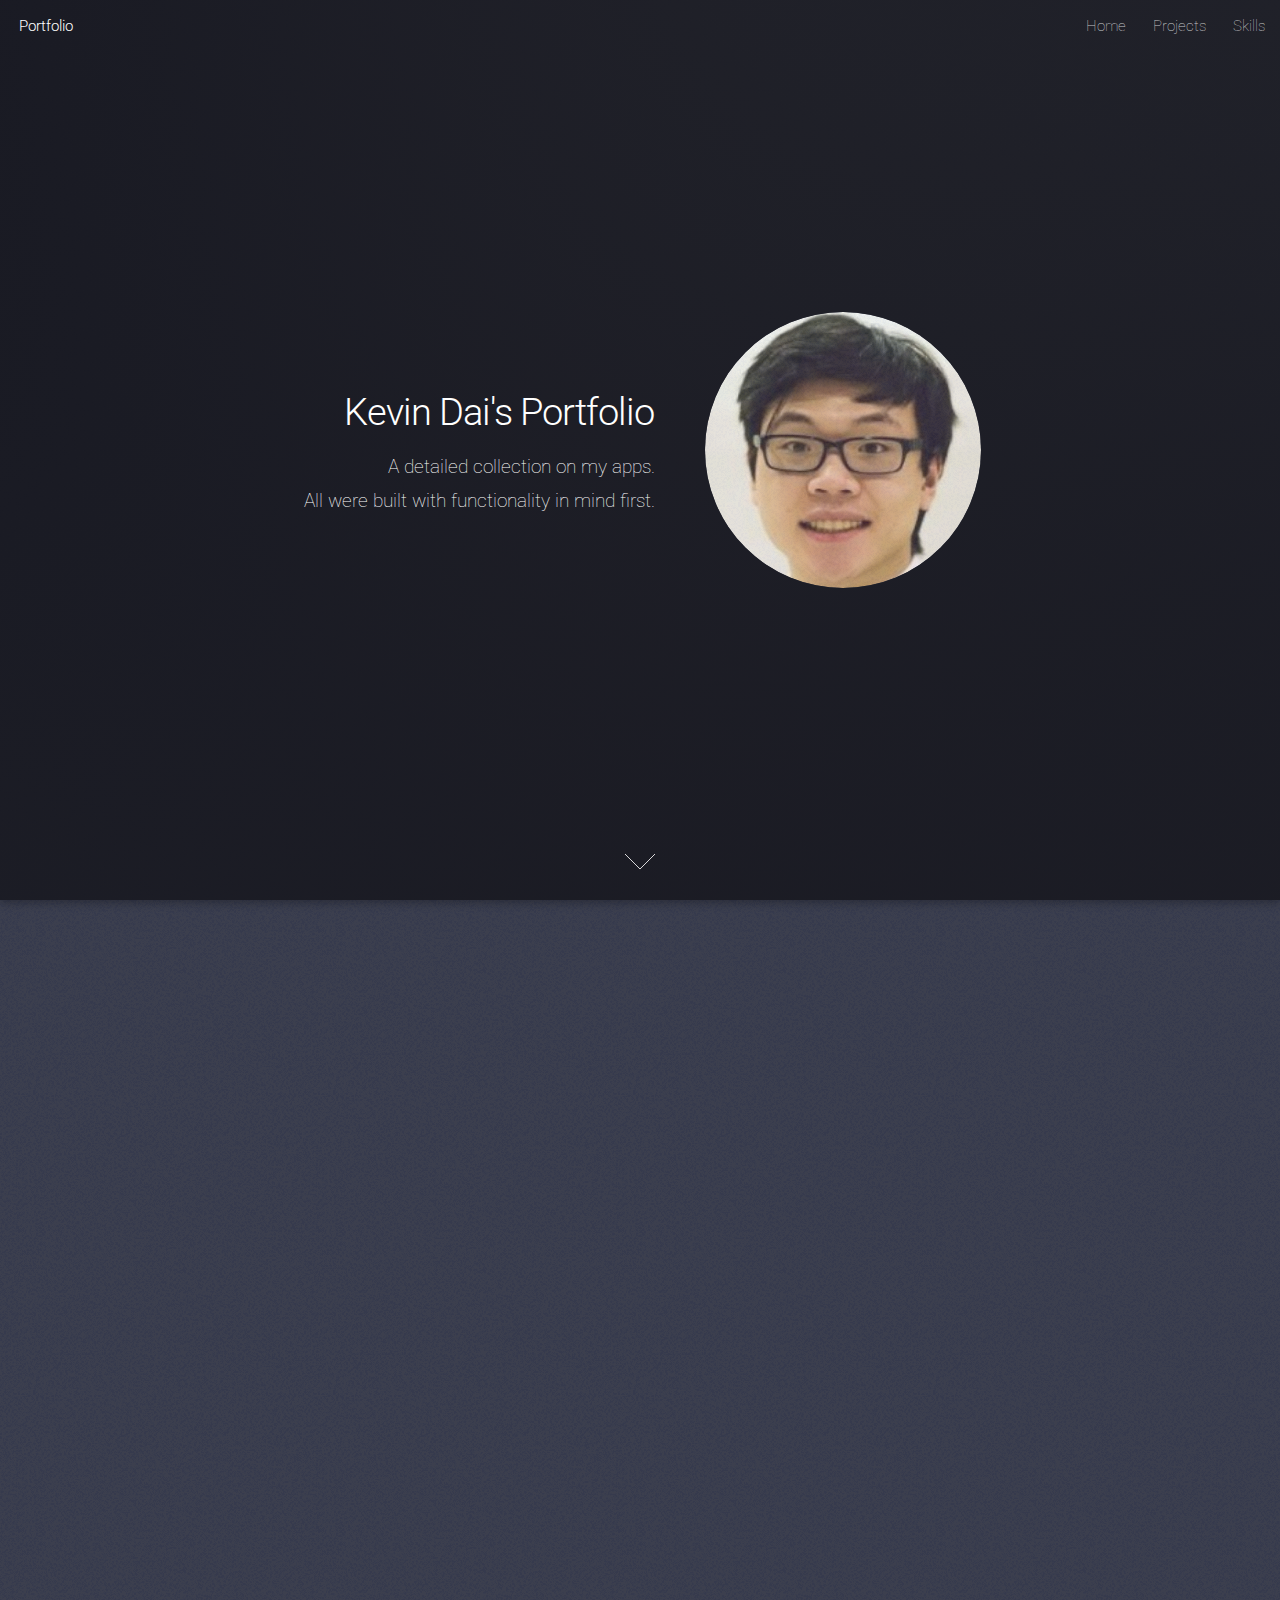
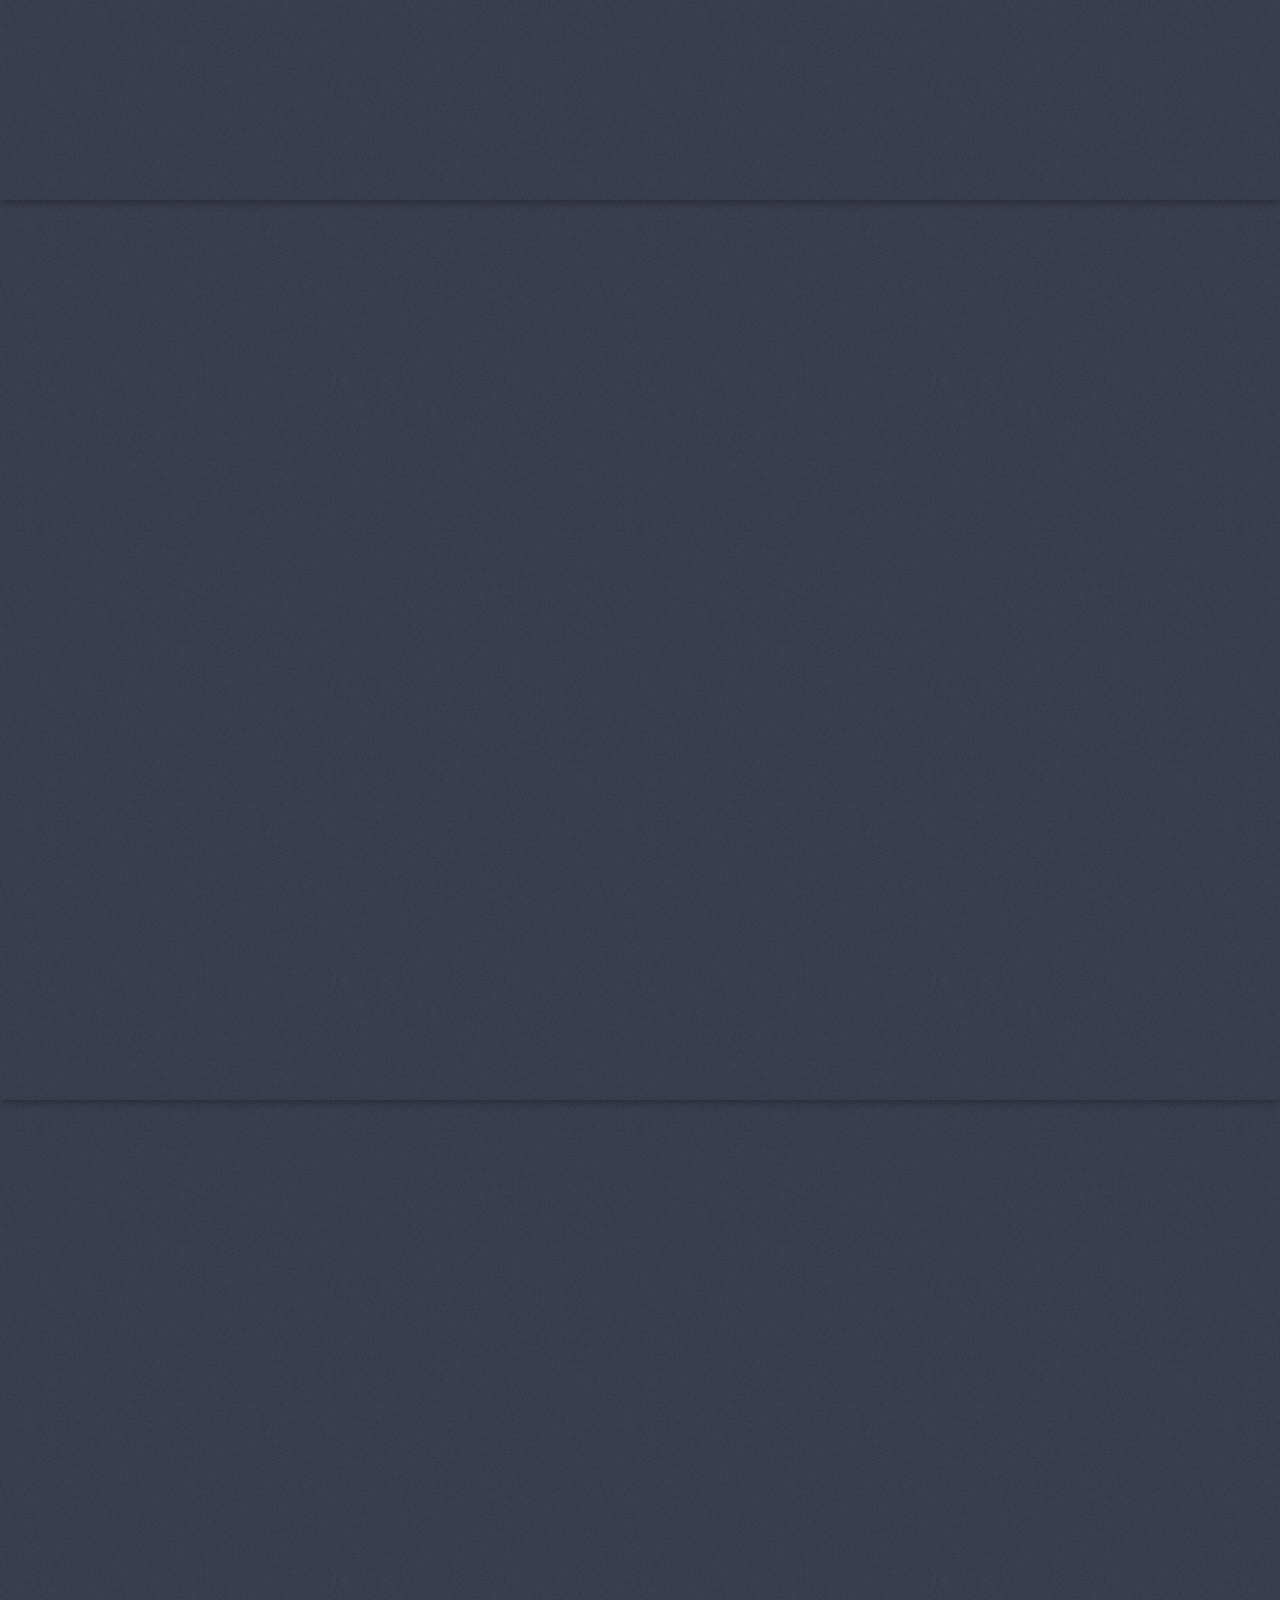
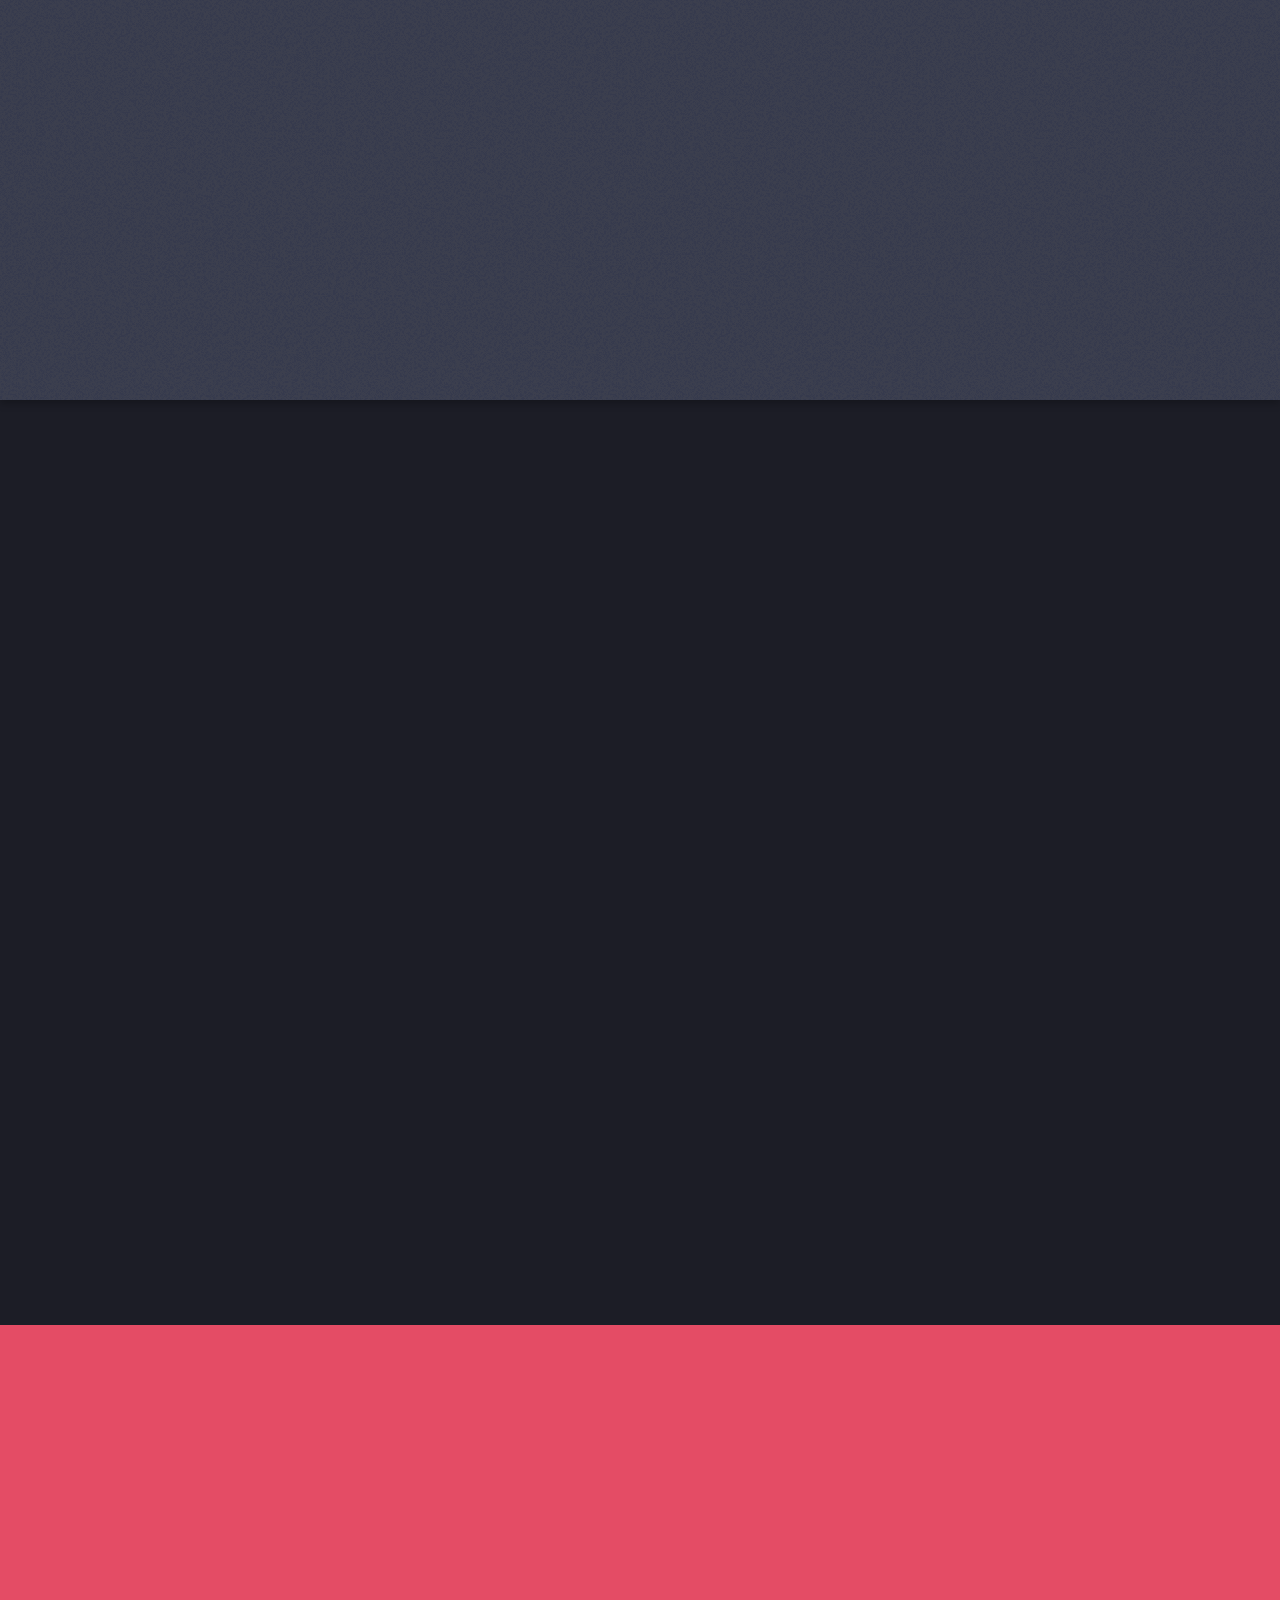
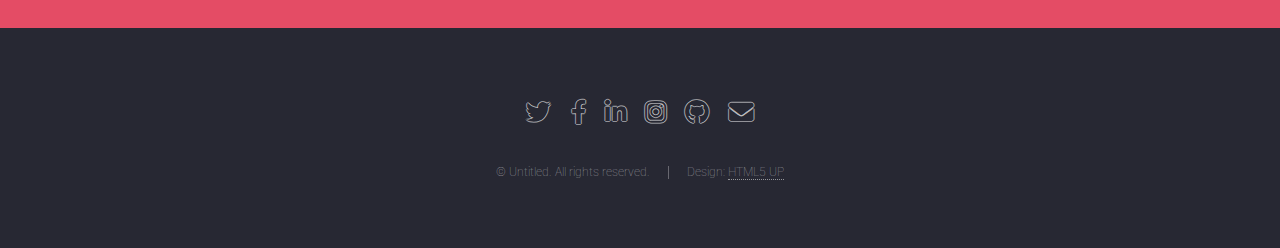
==== index.html @ ab4cc2c6 "everything" ====
<!DOCTYPE HTML>
<!--
	Landed by HTML5 UP
	html5up.net | @ajlkn
	Free for personal and commercial use under the CCA 3.0 license (html5up.net/license)
-->
<html>
	<head>
		<title>Landed by HTML5 UP</title>
		<meta charset="utf-8" />
		<meta name="viewport" content="width=device-width, initial-scale=1, user-scalable=no" />
		<link rel="stylesheet" href="assets/css/main.css" />
		<noscript><link rel="stylesheet" href="assets/css/noscript.css" /></noscript>
	</head>
	<body class="is-preload landing">
		<div id="page-wrapper">

			<!-- Header -->
				<header id="header">
					<h1 id="logo"><a href="index.html">Portfolio</a></h1>
					<nav id="nav">
						<ul>
							<li><a href="index.html">Home</a></li>
							<li>
								<a href="#">Projects</a>
								<ul>
									<li><a href="pokemon.html">PokeEarth</a></li>
									<li><a href="mood.html">Moody</a></li>
									<li><a href="twitch.html">OurTwitch</a></li>
									<!-- <li>
										<a href="#">Submenu</a>
										<ul>
											<li><a href="#">Option 1</a></li>
											<li><a href="#">Option 2</a></li>
											<li><a href="#">Option 3</a></li>
											<li><a href="#">Option 4</a></li>
										</ul>
									</li> -->
								</ul>
							</li>
							<li><a href="elements.html">Skills</a></li>
							<!-- <li><a href="#" class="button primary">Sign Up</a></li> -->
						</ul>
					</nav>
				</header>

			<!-- Banner -->
				<section id="banner">
					<div class="content">
						<header>
							<h2>Kevin Dai's Portfolio</h2>
							<p>A detailed collection on my apps.<br />
							All were built with functionality in mind first.</p>
						</header>
						<span class="image"><img src="images/0.jpeg" alt="" /></span>
					</div>
					<a href="#one" class="goto-next scrolly">Next</a>
				</section>

			<!-- One -->
				<section id="one" class="spotlight style1 bottom">
					<span class="image fit main"><img src="https://media.giphy.com/media/RMwqtPVycqOJCXGdAm/giphy.gif" alt="" /></span>
					<div class="content">
						<div class="container">
							<div class="row">
								<div class="col-4 col-12-medium">
									<header>
										<h2>PokeEarth</h2>
										<p>Find Your Favorite Pokemon and Where to Catch Them All</p>
									</header>
								</div>
								<div class="col-4 col-12-medium">
									<p>A React App that displays various regions from Pokemon games and maps out where to catch various Pokemon. Pokemon are searchable by name, location, and region. Incorporates the PokeAPI to pull and parse data on Pokemon and where to find them. Imports Chart.JS to visualize patterns in Pokemon locations in an easy and interactive way</p>
								</div>
								<div class="col-4 col-12-medium">
									<p>Ever since I was a kid, I've always loved exploring the Pokemon regions and was always fascinated with the idea of catching them all. Unfortunately, guides to find the locations and methods to catch every single one was scarce at the time. This app was built to create an easy-to-access database to find what exactly you need to become the best Pokemon trainer of all.</p>
								</div>
							</div>
						</div>
						<ul class="actions">
							<li><a href="pokemon.html" class="button" style="margin:auto;">Learn More</a></li>
						</ul>
					</div>
					<a href="#two" class="goto-next scrolly">Next</a>
				</section>

			<!-- Two -->
				<section id="two" class="spotlight style2 right">
					<span class="image fit main"><img src="https://media.giphy.com/media/kafigtnWU8nw3jkZeF/giphy.gif" alt="" /></span>
					<div class="content">
						<header>
							<h2>Moody</h2>
							<p>Track Your Mood Over Time and Post Your Feelings On a Message Board</p>
						</header>
						<p>A React app where users create and manage their feelings through post-it-notes. Utilizes 'ActiveRecord' methods for managing domain model associations. Routes and view templates follow MVC design pattern. Enables all CRUD-based actions for trips.</p>
						<ul class="actions">
							<li><a href="mood.html" class="button">Learn More</a></li>
						</ul>
					</div>
					<a href="#three" class="goto-next scrolly">Next</a>
				</section>

			<!-- Three -->
				<section id="three" class="spotlight style3 left">
					<span class="image fit main bottom"><img src="https://media.giphy.com/media/QaAme8P8uj065YAtYD/giphy.gif" alt="" /></span>
					<div class="content">
						<header>
							<h2>OurTwitch</h2>
							<p>Watch and Follow Your Favorite Streamers</p>
						</header>
						<p>A Ruby and Rails app that displays and orders live streams based on viewership and allows users to follow their favorite personalities. Users can watch and interact with streams via a built in Twitch Stream Plugin. Incorporates the Twitch API to pull and parse data on streams. Uses Ruby-based 'BCrypt' gem to store and encrypt users' passwords.</p>
						<ul class="actions">
							<li><a href="twitch.html" class="button">Learn More</a></li>
						</ul>
					</div>
					<a href="#four" class="goto-next scrolly">Next</a>
				</section>

			<!-- Four -->
				<section id="four" class="wrapper style1 special fade-up">
					<div class="container">
						<header class="major">
							<h2>Technical Skills</h2>
							<p>Languages/Libraries/Technologies I am proficient at.</p>
						</header>
						<div class="box alt">
							<div class="row gtr-uniform">
								<section class="col-4 col-6-medium col-12-xsmall">
									<span class="icon solid alt major fa-gem"></span>
									<h3>Ruby On Rails</h3>
									<p>I use this to build and seed the backend database of my applications.</p>
								</section>
								<section class="col-4 col-6-medium col-12-xsmall">
									<span class="icon solid alt major fa-react"></span>
									<h3>React</h3>
									<p>Most of my frontends are built using this. I am comfortable in building multiple components as well as passing state.</p>
								</section>
								<section class="col-4 col-6-medium col-12-xsmall">
									<span class="icon solid alt major fa-js"></span>
									<h3>JavaScript</h3>
									<p>I understand how to incorporate the single-threaded nature of this language as well as using asynchronous callbacks.</p>
								</section>
								<section class="col-4 col-6-medium col-12-xsmall">
									<span class="icon solid alt major fa-code"></span>
									<h3>HTML & CSS</h3>
									<p>I spend an exorbitant amount of time making sure the UI/UX of my application is friendly enough so that anyone can understand what is going on.</p>
								</section>
								<section class="col-4 col-6-medium col-12-xsmall">
									<span class="icon solid alt major fa-file"></span>
									<h3>RESTful APIs</h3>
									<p>I fully understand how to make calls to multiple endpoints on API's as well as querying the exact data that I need.</p>
								</section>
								<section class="col-4 col-6-medium col-12-xsmall">
									<span class="icon solid alt major fa-github"></span>
									<h3>Github</h3>
									<p>I understand how to correctly incorporate Github into my projects and how to work around multiple coworkers collaborating on the same project.</p>
								</section>
							</div>
						</div>
						<footer class="major">
							<!-- <ul class="actions special">
								<li><a href="#" class="button">Magna sed feugiat</a></li>
							</ul> -->
						</footer>
					</div>
				</section>

			<!-- Five -->
				<section id="five" class="wrapper style2 special fade">
					<div class="container">
						<header>
							<h2>Have any ideas?</h2>
							<p>Send me anything! I'm always looking for new projects :)</p>
						</header>
						<form method="post" action="mailto: kevin.dai.2451@gmail.com" class="cta">
							<div class="row gtr-uniform gtr-50">
								<div class="col-8 col-12-xsmall"><input type="email" name="email" id="email" placeholder="Your Message" /></div>
								<div class="col-4 col-12-xsmall"><input type="submit" value="Send" class="fit primary" /></div>
							</div>
						</form>
					</div>
				</section>

			<!-- Footer -->
				<footer id="footer">
					<ul class="icons">
						<li><a href="https://twitter.com/KevinDai4" class="icon brands alt fa-twitter"><span class="label">Twitter</span></a></li>
						<li><a href="#" class="icon brands alt fa-facebook-f"><span class="label">Facebook</span></a></li>
						<li><a href="https://www.linkedin.com/in/kevin-dai23/" class="icon brands alt fa-linkedin-in"><span class="label">LinkedIn</span></a></li>
						<li><a href="#" class="icon brands alt fa-instagram"><span class="label">Instagram</span></a></li>
						<li><a href="https://github.com/locky5" class="icon brands alt fa-github"><span class="label">GitHub</span></a></li>
						<li><a href="mailto: kevin.dai.2451@gmail.com" class="icon solid alt fa-envelope"><span class="label">Email</span></a></li>
					</ul>
					<ul class="copyright">
						<li>&copy; Untitled. All rights reserved.</li><li>Design: <a href="http://html5up.net">HTML5 UP</a></li>
					</ul>
				</footer>

		</div>

		<!-- Scripts -->
			<script src="assets/js/jquery.min.js"></script>
			<script src="assets/js/jquery.scrolly.min.js"></script>
			<script src="assets/js/jquery.dropotron.min.js"></script>
			<script src="assets/js/jquery.scrollex.min.js"></script>
			<script src="assets/js/browser.min.js"></script>
			<script src="assets/js/breakpoints.min.js"></script>
			<script src="assets/js/util.js"></script>
			<script src="assets/js/main.js"></script>

	</body>
</html>
---- assets/css/main.css ----
@import url("fontawesome-all.min.css");
@import url("https://fonts.googleapis.com/css?family=Roboto:100,300,100italic,300italic");

/*
	Landed by HTML5 UP
	html5up.net | @ajlkn
	Free for personal and commercial use under the CCA 3.0 license (html5up.net/license)
*/

html, body, div, span, applet, object,
iframe, h1, h2, h3, h4, h5, h6, p, blockquote,
pre, a, abbr, acronym, address, big, cite,
code, del, dfn, em, img, ins, kbd, q, s, samp,
small, strike, strong, sub, sup, tt, var, b,
u, i, center, dl, dt, dd, ol, ul, li, fieldset,
form, label, legend, table, caption, tbody,
tfoot, thead, tr, th, td, article, aside,
canvas, details, embed, figure, figcaption,
footer, header, hgroup, menu, nav, output, ruby,
section, summary, time, mark, audio, video {
	margin: 0;
	padding: 0;
	border: 0;
	font-size: 100%;
	font: inherit;
	vertical-align: baseline;}

article, aside, details, figcaption, figure,
footer, header, hgroup, menu, nav, section {
	display: block;}

body {
	line-height: 1;
}

ol, ul {
	list-style: none;
}

blockquote, q {
	quotes: none;
}

	blockquote:before, blockquote:after, q:before, q:after {
		content: '';
		content: none;
	}

table {
	border-collapse: collapse;
	border-spacing: 0;
}

body {
	-webkit-text-size-adjust: none;
}

mark {
	background-color: transparent;
	color: inherit;
}

input::-moz-focus-inner {
	border: 0;
	padding: 0;
}

input, select, textarea {
	-moz-appearance: none;
	-webkit-appearance: none;
	-ms-appearance: none;
	appearance: none;
}

/* Basic */

	html {
		box-sizing: border-box;
	}

	*, *:before, *:after {
		box-sizing: inherit;
	}

	html, body {
		background: #1c1d26;
	}

	body.is-preload *, body.is-preload *:before, body.is-preload *:after {
		-moz-animation: none !important;
		-webkit-animation: none !important;
		-ms-animation: none !important;
		animation: none !important;
		-moz-transition: none !important;
		-webkit-transition: none !important;
		-ms-transition: none !important;
		transition: none !important;
	}

	body, input, select, textarea {
		color: rgba(255, 255, 255, 0.75);
		font-family: "Roboto", Helvetica, sans-serif;
		font-size: 15pt;
		font-weight: 100;
		line-height: 1.75em;
	}

	a {
		-moz-transition: border-color 0.2s ease-in-out, color 0.2s ease-in-out;
		-webkit-transition: border-color 0.2s ease-in-out, color 0.2s ease-in-out;
		-ms-transition: border-color 0.2s ease-in-out, color 0.2s ease-in-out;
		transition: border-color 0.2s ease-in-out, color 0.2s ease-in-out;
		border-bottom: dotted 1px;
		color: #e44c65;
		text-decoration: none;
	}

		a:hover {
			color: #e44c65 !important;
			border-bottom-color: transparent;
		}

	strong, b {
		color: #ffffff;
		font-weight: 300;
	}

	em, i {
		font-style: italic;
	}

	p {
		margin: 0 0 2em 0;
	}

	h1, h2, h3, h4, h5, h6 {
		color: #ffffff;
		font-weight: 300;
		line-height: 1em;
		margin: 0 0 1em 0;
	}

		h1 a, h2 a, h3 a, h4 a, h5 a, h6 a {
			color: inherit;
			border: 0;
		}

	h2 {
		font-size: 2em;
		line-height: 1.5em;
		letter-spacing: -0.025em;
	}

	h3 {
		font-size: 1.35em;
		line-height: 1.5em;
	}

	h4 {
		font-size: 1.1em;
		line-height: 1.5em;
	}

	h5 {
		font-size: 0.9em;
		line-height: 1.5em;
	}

	h6 {
		font-size: 0.7em;
		line-height: 1.5em;
	}

	sub {
		font-size: 0.8em;
		position: relative;
		top: 0.5em;
	}

	sup {
		font-size: 0.8em;
		position: relative;
		top: -0.5em;
	}

	hr {
		border: 0;
		border-bottom: solid 1px rgba(255, 255, 255, 0.3);
		margin: 3em 0;
	}

		hr.major {
			margin: 4em 0;
		}

	blockquote {
		border-left: solid 4px rgba(255, 255, 255, 0.3);
		font-style: italic;
		margin: 0 0 2em 0;
		padding: 0.5em 0 0.5em 2em;
	}

	code {
		background: rgba(255, 255, 255, 0.075);
		border-radius: 4px;
		font-family: "Courier New", monospace;
		font-size: 0.9em;
		margin: 0 0.25em;
		padding: 0.25em 0.65em;
	}

	pre {
		-webkit-overflow-scrolling: touch;
		font-family: "Courier New", monospace;
		font-size: 0.9em;
		margin: 0 0 2em 0;
	}

		pre code {
			display: block;
			line-height: 1.75em;
			padding: 1em 1.5em;
			overflow-x: auto;
		}

	.align-left {
		text-align: left;
	}

	.align-center {
		text-align: center;
	}

	.align-right {
		text-align: right;
	}

/* Loader */

	@-moz-keyframes spinner-show {
		0% {
			opacity: 0;
		}

		100% {
			opacity: 1;
		}
	}

	@-webkit-keyframes spinner-show {
		0% {
			opacity: 0;
		}

		100% {
			opacity: 1;
		}
	}

	@-ms-keyframes spinner-show {
		0% {
			opacity: 0;
		}

		100% {
			opacity: 1;
		}
	}

	@keyframes spinner-show {
		0% {
			opacity: 0;
		}

		100% {
			opacity: 1;
		}
	}

	@-moz-keyframes spinner-hide {
		0% {
			color: rgba(255, 255, 255, 0.15);
			z-index: 100001;
			-moz-transform: scale(1) rotate(0deg);
			-webkit-transform: scale(1) rotate(0deg);
			-ms-transform: scale(1) rotate(0deg);
			transform: scale(1) rotate(0deg);
		}

		99% {
			color: #1c1d26;
			z-index: 100001;
			-moz-transform: scale(0.5) rotate(360deg);
			-webkit-transform: scale(0.5) rotate(360deg);
			-ms-transform: scale(0.5) rotate(360deg);
			transform: scale(0.5) rotate(360deg);
		}

		100% {
			color: #1c1d26;
			z-index: -1;
			-moz-transform: scale(0.5) rotate(360deg);
			-webkit-transform: scale(0.5) rotate(360deg);
			-ms-transform: scale(0.5) rotate(360deg);
			transform: scale(0.5) rotate(360deg);
		}
	}

	@-webkit-keyframes spinner-hide {
		0% {
			color: rgba(255, 255, 255, 0.15);
			z-index: 100001;
			-moz-transform: scale(1) rotate(0deg);
			-webkit-transform: scale(1) rotate(0deg);
			-ms-transform: scale(1) rotate(0deg);
			transform: scale(1) rotate(0deg);
		}

		99% {
			color: #1c1d26;
			z-index: 100001;
			-moz-transform: scale(0.5) rotate(360deg);
			-webkit-transform: scale(0.5) rotate(360deg);
			-ms-transform: scale(0.5) rotate(360deg);
			transform: scale(0.5) rotate(360deg);
		}

		100% {
			color: #1c1d26;
			z-index: -1;
			-moz-transform: scale(0.5) rotate(360deg);
			-webkit-transform: scale(0.5) rotate(360deg);
			-ms-transform: scale(0.5) rotate(360deg);
			transform: scale(0.5) rotate(360deg);
		}
	}

	@-ms-keyframes spinner-hide {
		0% {
			color: rgba(255, 255, 255, 0.15);
			z-index: 100001;
			-moz-transform: scale(1) rotate(0deg);
			-webkit-transform: scale(1) rotate(0deg);
			-ms-transform: scale(1) rotate(0deg);
			transform: scale(1) rotate(0deg);
		}

		99% {
			color: #1c1d26;
			z-index: 100001;
			-moz-transform: scale(0.5) rotate(360deg);
			-webkit-transform: scale(0.5) rotate(360deg);
			-ms-transform: scale(0.5) rotate(360deg);
			transform: scale(0.5) rotate(360deg);
		}

		100% {
			color: #1c1d26;
			z-index: -1;
			-moz-transform: scale(0.5) rotate(360deg);
			-webkit-transform: scale(0.5) rotate(360deg);
			-ms-transform: scale(0.5) rotate(360deg);
			transform: scale(0.5) rotate(360deg);
		}
	}

	@keyframes spinner-hide {
		0% {
			color: rgba(255, 255, 255, 0.15);
			z-index: 100001;
			-moz-transform: scale(1) rotate(0deg);
			-webkit-transform: scale(1) rotate(0deg);
			-ms-transform: scale(1) rotate(0deg);
			transform: scale(1) rotate(0deg);
		}

		99% {
			color: #1c1d26;
			z-index: 100001;
			-moz-transform: scale(0.5) rotate(360deg);
			-webkit-transform: scale(0.5) rotate(360deg);
			-ms-transform: scale(0.5) rotate(360deg);
			transform: scale(0.5) rotate(360deg);
		}

		100% {
			color: #1c1d26;
			z-index: -1;
			-moz-transform: scale(0.5) rotate(360deg);
			-webkit-transform: scale(0.5) rotate(360deg);
			-ms-transform: scale(0.5) rotate(360deg);
			transform: scale(0.5) rotate(360deg);
		}
	}

	@-moz-keyframes spinner-rotate {
		0% {
			-moz-transform: scale(1) rotate(0deg);
			-webkit-transform: scale(1) rotate(0deg);
			-ms-transform: scale(1) rotate(0deg);
			transform: scale(1) rotate(0deg);
		}

		100% {
			-moz-transform: scale(1) rotate(360deg);
			-webkit-transform: scale(1) rotate(360deg);
			-ms-transform: scale(1) rotate(360deg);
			transform: scale(1) rotate(360deg);
		}
	}

	@-webkit-keyframes spinner-rotate {
		0% {
			-moz-transform: scale(1) rotate(0deg);
			-webkit-transform: scale(1) rotate(0deg);
			-ms-transform: scale(1) rotate(0deg);
			transform: scale(1) rotate(0deg);
		}

		100% {
			-moz-transform: scale(1) rotate(360deg);
			-webkit-transform: scale(1) rotate(360deg);
			-ms-transform: scale(1) rotate(360deg);
			transform: scale(1) rotate(360deg);
		}
	}

	@-ms-keyframes spinner-rotate {
		0% {
			-moz-transform: scale(1) rotate(0deg);
			-webkit-transform: scale(1) rotate(0deg);
			-ms-transform: scale(1) rotate(0deg);
			transform: scale(1) rotate(0deg);
		}

		100% {
			-moz-transform: scale(1) rotate(360deg);
			-webkit-transform: scale(1) rotate(360deg);
			-ms-transform: scale(1) rotate(360deg);
			transform: scale(1) rotate(360deg);
		}
	}

	@keyframes spinner-rotate {
		0% {
			-moz-transform: scale(1) rotate(0deg);
			-webkit-transform: scale(1) rotate(0deg);
			-ms-transform: scale(1) rotate(0deg);
			transform: scale(1) rotate(0deg);
		}

		100% {
			-moz-transform: scale(1) rotate(360deg);
			-webkit-transform: scale(1) rotate(360deg);
			-ms-transform: scale(1) rotate(360deg);
			transform: scale(1) rotate(360deg);
		}
	}

	@-moz-keyframes overlay-hide {
		0% {
			opacity: 1;
			z-index: 100000;
		}

		15% {
			opacity: 1;
			z-index: 100000;
		}

		99% {
			opacity: 0;
			z-index: 100000;
		}

		100% {
			opacity: 0;
			z-index: -1;
		}
	}

	@-webkit-keyframes overlay-hide {
		0% {
			opacity: 1;
			z-index: 100000;
		}

		15% {
			opacity: 1;
			z-index: 100000;
		}

		99% {
			opacity: 0;
			z-index: 100000;
		}

		100% {
			opacity: 0;
			z-index: -1;
		}
	}

	@-ms-keyframes overlay-hide {
		0% {
			opacity: 1;
			z-index: 100000;
		}

		15% {
			opacity: 1;
			z-index: 100000;
		}

		99% {
			opacity: 0;
			z-index: 100000;
		}

		100% {
			opacity: 0;
			z-index: -1;
		}
	}

	@keyframes overlay-hide {
		0% {
			opacity: 1;
			z-index: 100000;
		}

		15% {
			opacity: 1;
			z-index: 100000;
		}

		99% {
			opacity: 0;
			z-index: 100000;
		}

		100% {
			opacity: 0;
			z-index: -1;
		}
	}

	body.landing {
		text-decoration: none;
	}

		body.landing:before {
			-moz-osx-font-smoothing: grayscale;
			-webkit-font-smoothing: antialiased;
			display: inline-block;
			font-style: normal;
			font-variant: normal;
			text-rendering: auto;
			line-height: 1;
			text-transform: none !important;
			font-family: 'Font Awesome 5 Free';
			font-weight: 900;
		}

		body.landing:before {
			-moz-animation: spinner-show 1.5s 1 0.25s ease forwards, spinner-hide 0.25s ease-in-out forwards !important;
			-webkit-animation: spinner-show 1.5s 1 0.25s ease forwards, spinner-hide 0.25s ease-in-out forwards !important;
			-ms-animation: spinner-show 1.5s 1 0.25s ease forwards, spinner-hide 0.25s ease-in-out forwards !important;
			animation: spinner-show 1.5s 1 0.25s ease forwards, spinner-hide 0.25s ease-in-out forwards !important;
			-moz-transform-origin: 50% 50%;
			-webkit-transform-origin: 50% 50%;
			-ms-transform-origin: 50% 50%;
			transform-origin: 50% 50%;
			color: rgba(255, 255, 255, 0.15);
			content: '\f1ce';
			cursor: default;
			display: block;
			font-size: 2em;
			height: 2em;
			left: 50%;
			line-height: 2em;
			margin: -1em 0 0 -1em;
			opacity: 0;
			position: fixed;
			text-align: center;
			top: 50%;
			width: 2em;
			z-index: -1;
		}

		body.landing:after {
			-moz-animation: overlay-hide 1.5s ease-in forwards !important;
			-webkit-animation: overlay-hide 1.5s ease-in forwards !important;
			-ms-animation: overlay-hide 1.5s ease-in forwards !important;
			animation: overlay-hide 1.5s ease-in forwards !important;
			background: #1c1d26;
			content: '';
			display: block;
			height: 100%;
			left: 0;
			opacity: 0;
			position: fixed;
			top: 0;
			width: 100%;
			z-index: -1;
		}

		body.landing.is-preload:before {
			-moz-animation: spinner-show 1.5s 1 0.25s ease forwards, spinner-rotate 0.75s infinite linear !important;
			-webkit-animation: spinner-show 1.5s 1 0.25s ease forwards, spinner-rotate 0.75s infinite linear !important;
			-ms-animation: spinner-show 1.5s 1 0.25s ease forwards, spinner-rotate 0.75s infinite linear !important;
			animation: spinner-show 1.5s 1 0.25s ease forwards, spinner-rotate 0.75s infinite linear !important;
			z-index: 100001;
		}

		body.landing.is-preload:after {
			-moz-animation: none !important;
			-webkit-animation: none !important;
			-ms-animation: none !important;
			animation: none !important;
			opacity: 1;
			z-index: 100000;
		}

	@media (-webkit-min-device-pixel-ratio: 2) {

		body.landing:before {
			line-height: 2.025em;
		}

	}

/* Container */

	.container {
		margin: 0 auto;
		max-width: calc(100% - 4em);
		width: 70em;
	}

		.container.xsmall {
			width: 17.5em;
		}

		.container.small {
			width: 35em;
		}

		.container.medium {
			width: 52.5em;
		}

		.container.large {
			width: 87.5em;
		}

		.container.xlarge {
			width: 105em;
		}

		.container.max {
			width: 100%;
		}

		@media screen and (max-width: 1280px) {

			.container {
				width: 90%;
				max-width: 100%;
			}

		}

		@media screen and (max-width: 980px) {

			.container {
				width: 100% !important;
			}

		}

/* Row */

	.row {
		display: flex;
		flex-wrap: wrap;
		box-sizing: border-box;
		align-items: stretch;
	}

		.row > * {
			box-sizing: border-box;
		}

		.row.gtr-uniform > * > :last-child {
			margin-bottom: 0;
		}

		.row.aln-left {
			justify-content: flex-start;
		}

		.row.aln-center {
			justify-content: center;
		}

		.row.aln-right {
			justify-content: flex-end;
		}

		.row.aln-top {
			align-items: flex-start;
		}

		.row.aln-middle {
			align-items: center;
		}

		.row.aln-bottom {
			align-items: flex-end;
		}

		.row > .imp {
			order: -1;
		}

		.row > .col-1 {
			width: 8.33333%;
		}

		.row > .off-1 {
			margin-left: 8.33333%;
		}

		.row > .col-2 {
			width: 16.66667%;
		}

		.row > .off-2 {
			margin-left: 16.66667%;
		}

		.row > .col-3 {
			width: 25%;
		}

		.row > .off-3 {
			margin-left: 25%;
		}

		.row > .col-4 {
			width: 33.33333%;
		}

		.row > .off-4 {
			margin-left: 33.33333%;
		}

		.row > .col-5 {
			width: 41.66667%;
		}

		.row > .off-5 {
			margin-left: 41.66667%;
		}

		.row > .col-6 {
			width: 50%;
		}

		.row > .off-6 {
			margin-left: 50%;
		}

		.row > .col-7 {
			width: 58.33333%;
		}

		.row > .off-7 {
			margin-left: 58.33333%;
		}

		.row > .col-8 {
			width: 66.66667%;
		}

		.row > .off-8 {
			margin-left: 66.66667%;
		}

		.row > .col-9 {
			width: 75%;
		}

		.row > .off-9 {
			margin-left: 75%;
		}

		.row > .col-10 {
			width: 83.33333%;
		}

		.row > .off-10 {
			margin-left: 83.33333%;
		}

		.row > .col-11 {
			width: 91.66667%;
		}

		.row > .off-11 {
			margin-left: 91.66667%;
		}

		.row > .col-12 {
			width: 100%;
		}

		.row > .off-12 {
			margin-left: 100%;
		}

		.row.gtr-0 {
			margin-top: 0;
			margin-left: 0em;
		}

			.row.gtr-0 > * {
				padding: 0 0 0 0em;
			}

			.row.gtr-0.gtr-uniform {
				margin-top: 0em;
			}

				.row.gtr-0.gtr-uniform > * {
					padding-top: 0em;
				}

		.row.gtr-25 {
			margin-top: 0;
			margin-left: -0.625em;
		}

			.row.gtr-25 > * {
				padding: 0 0 0 0.625em;
			}

			.row.gtr-25.gtr-uniform {
				margin-top: -0.625em;
			}

				.row.gtr-25.gtr-uniform > * {
					padding-top: 0.625em;
				}

		.row.gtr-50 {
			margin-top: 0;
			margin-left: -1.25em;
		}

			.row.gtr-50 > * {
				padding: 0 0 0 1.25em;
			}

			.row.gtr-50.gtr-uniform {
				margin-top: -1.25em;
			}

				.row.gtr-50.gtr-uniform > * {
					padding-top: 1.25em;
				}

		.row {
			margin-top: 0;
			margin-left: -2.5em;
		}

			.row > * {
				padding: 0 0 0 2.5em;
			}

			.row.gtr-uniform {
				margin-top: -2.5em;
			}

				.row.gtr-uniform > * {
					padding-top: 2.5em;
				}

		.row.gtr-150 {
			margin-top: 0;
			margin-left: -3.75em;
		}

			.row.gtr-150 > * {
				padding: 0 0 0 3.75em;
			}

			.row.gtr-150.gtr-uniform {
				margin-top: -3.75em;
			}

				.row.gtr-150.gtr-uniform > * {
					padding-top: 3.75em;
				}

		.row.gtr-200 {
			margin-top: 0;
			margin-left: -5em;
		}

			.row.gtr-200 > * {
				padding: 0 0 0 5em;
			}

			.row.gtr-200.gtr-uniform {
				margin-top: -5em;
			}

				.row.gtr-200.gtr-uniform > * {
					padding-top: 5em;
				}

		@media screen and (max-width: 1680px) {

			.row {
				display: flex;
				flex-wrap: wrap;
				box-sizing: border-box;
				align-items: stretch;
			}

				.row > * {
					box-sizing: border-box;
				}

				.row.gtr-uniform > * > :last-child {
					margin-bottom: 0;
				}

				.row.aln-left {
					justify-content: flex-start;
				}

				.row.aln-center {
					justify-content: center;
				}

				.row.aln-right {
					justify-content: flex-end;
				}

				.row.aln-top {
					align-items: flex-start;
				}

				.row.aln-middle {
					align-items: center;
				}

				.row.aln-bottom {
					align-items: flex-end;
				}

				.row > .imp-xlarge {
					order: -1;
				}

				.row > .col-1-xlarge {
					width: 8.33333%;
				}

				.row > .off-1-xlarge {
					margin-left: 8.33333%;
				}

				.row > .col-2-xlarge {
					width: 16.66667%;
				}

				.row > .off-2-xlarge {
					margin-left: 16.66667%;
				}

				.row > .col-3-xlarge {
					width: 25%;
				}

				.row > .off-3-xlarge {
					margin-left: 25%;
				}

				.row > .col-4-xlarge {
					width: 33.33333%;
				}

				.row > .off-4-xlarge {
					margin-left: 33.33333%;
				}

				.row > .col-5-xlarge {
					width: 41.66667%;
				}

				.row > .off-5-xlarge {
					margin-left: 41.66667%;
				}

				.row > .col-6-xlarge {
					width: 50%;
				}

				.row > .off-6-xlarge {
					margin-left: 50%;
				}

				.row > .col-7-xlarge {
					width: 58.33333%;
				}

				.row > .off-7-xlarge {
					margin-left: 58.33333%;
				}

				.row > .col-8-xlarge {
					width: 66.66667%;
				}

				.row > .off-8-xlarge {
					margin-left: 66.66667%;
				}

				.row > .col-9-xlarge {
					width: 75%;
				}

				.row > .off-9-xlarge {
					margin-left: 75%;
				}

				.row > .col-10-xlarge {
					width: 83.33333%;
				}

				.row > .off-10-xlarge {
					margin-left: 83.33333%;
				}

				.row > .col-11-xlarge {
					width: 91.66667%;
				}

				.row > .off-11-xlarge {
					margin-left: 91.66667%;
				}

				.row > .col-12-xlarge {
					width: 100%;
				}

				.row > .off-12-xlarge {
					margin-left: 100%;
				}

				.row.gtr-0 {
					margin-top: 0;
					margin-left: 0em;
				}

					.row.gtr-0 > * {
						padding: 0 0 0 0em;
					}

					.row.gtr-0.gtr-uniform {
						margin-top: 0em;
					}

						.row.gtr-0.gtr-uniform > * {
							padding-top: 0em;
						}

				.row.gtr-25 {
					margin-top: 0;
					margin-left: -0.625em;
				}

					.row.gtr-25 > * {
						padding: 0 0 0 0.625em;
					}

					.row.gtr-25.gtr-uniform {
						margin-top: -0.625em;
					}

						.row.gtr-25.gtr-uniform > * {
							padding-top: 0.625em;
						}

				.row.gtr-50 {
					margin-top: 0;
					margin-left: -1.25em;
				}

					.row.gtr-50 > * {
						padding: 0 0 0 1.25em;
					}

					.row.gtr-50.gtr-uniform {
						margin-top: -1.25em;
					}

						.row.gtr-50.gtr-uniform > * {
							padding-top: 1.25em;
						}

				.row {
					margin-top: 0;
					margin-left: -2.5em;
				}

					.row > * {
						padding: 0 0 0 2.5em;
					}

					.row.gtr-uniform {
						margin-top: -2.5em;
					}

						.row.gtr-uniform > * {
							padding-top: 2.5em;
						}

				.row.gtr-150 {
					margin-top: 0;
					margin-left: -3.75em;
				}

					.row.gtr-150 > * {
						padding: 0 0 0 3.75em;
					}

					.row.gtr-150.gtr-uniform {
						margin-top: -3.75em;
					}

						.row.gtr-150.gtr-uniform > * {
							padding-top: 3.75em;
						}

				.row.gtr-200 {
					margin-top: 0;
					margin-left: -5em;
				}

					.row.gtr-200 > * {
						padding: 0 0 0 5em;
					}

					.row.gtr-200.gtr-uniform {
						margin-top: -5em;
					}

						.row.gtr-200.gtr-uniform > * {
							padding-top: 5em;
						}

		}

		@media screen and (max-width: 1280px) {

			.row {
				display: flex;
				flex-wrap: wrap;
				box-sizing: border-box;
				align-items: stretch;
			}

				.row > * {
					box-sizing: border-box;
				}

				.row.gtr-uniform > * > :last-child {
					margin-bottom: 0;
				}

				.row.aln-left {
					justify-content: flex-start;
				}

				.row.aln-center {
					justify-content: center;
				}

				.row.aln-right {
					justify-content: flex-end;
				}

				.row.aln-top {
					align-items: flex-start;
				}

				.row.aln-middle {
					align-items: center;
				}

				.row.aln-bottom {
					align-items: flex-end;
				}

				.row > .imp-large {
					order: -1;
				}

				.row > .col-1-large {
					width: 8.33333%;
				}

				.row > .off-1-large {
					margin-left: 8.33333%;
				}

				.row > .col-2-large {
					width: 16.66667%;
				}

				.row > .off-2-large {
					margin-left: 16.66667%;
				}

				.row > .col-3-large {
					width: 25%;
				}

				.row > .off-3-large {
					margin-left: 25%;
				}

				.row > .col-4-large {
					width: 33.33333%;
				}

				.row > .off-4-large {
					margin-left: 33.33333%;
				}

				.row > .col-5-large {
					width: 41.66667%;
				}

				.row > .off-5-large {
					margin-left: 41.66667%;
				}

				.row > .col-6-large {
					width: 50%;
				}

				.row > .off-6-large {
					margin-left: 50%;
				}

				.row > .col-7-large {
					width: 58.33333%;
				}

				.row > .off-7-large {
					margin-left: 58.33333%;
				}

				.row > .col-8-large {
					width: 66.66667%;
				}

				.row > .off-8-large {
					margin-left: 66.66667%;
				}

				.row > .col-9-large {
					width: 75%;
				}

				.row > .off-9-large {
					margin-left: 75%;
				}

				.row > .col-10-large {
					width: 83.33333%;
				}

				.row > .off-10-large {
					margin-left: 83.33333%;
				}

				.row > .col-11-large {
					width: 91.66667%;
				}

				.row > .off-11-large {
					margin-left: 91.66667%;
				}

				.row > .col-12-large {
					width: 100%;
				}

				.row > .off-12-large {
					margin-left: 100%;
				}

				.row.gtr-0 {
					margin-top: 0;
					margin-left: 0em;
				}

					.row.gtr-0 > * {
						padding: 0 0 0 0em;
					}

					.row.gtr-0.gtr-uniform {
						margin-top: 0em;
					}

						.row.gtr-0.gtr-uniform > * {
							padding-top: 0em;
						}

				.row.gtr-25 {
					margin-top: 0;
					margin-left: -0.625em;
				}

					.row.gtr-25 > * {
						padding: 0 0 0 0.625em;
					}

					.row.gtr-25.gtr-uniform {
						margin-top: -0.625em;
					}

						.row.gtr-25.gtr-uniform > * {
							padding-top: 0.625em;
						}

				.row.gtr-50 {
					margin-top: 0;
					margin-left: -1.25em;
				}

					.row.gtr-50 > * {
						padding: 0 0 0 1.25em;
					}

					.row.gtr-50.gtr-uniform {
						margin-top: -1.25em;
					}

						.row.gtr-50.gtr-uniform > * {
							padding-top: 1.25em;
						}

				.row {
					margin-top: 0;
					margin-left: -2.5em;
				}

					.row > * {
						padding: 0 0 0 2.5em;
					}

					.row.gtr-uniform {
						margin-top: -2.5em;
					}

						.row.gtr-uniform > * {
							padding-top: 2.5em;
						}

				.row.gtr-150 {
					margin-top: 0;
					margin-left: -3.75em;
				}

					.row.gtr-150 > * {
						padding: 0 0 0 3.75em;
					}

					.row.gtr-150.gtr-uniform {
						margin-top: -3.75em;
					}

						.row.gtr-150.gtr-uniform > * {
							padding-top: 3.75em;
						}

				.row.gtr-200 {
					margin-top: 0;
					margin-left: -5em;
				}

					.row.gtr-200 > * {
						padding: 0 0 0 5em;
					}

					.row.gtr-200.gtr-uniform {
						margin-top: -5em;
					}

						.row.gtr-200.gtr-uniform > * {
							padding-top: 5em;
						}

		}

		@media screen and (max-width: 980px) {

			.row {
				display: flex;
				flex-wrap: wrap;
				box-sizing: border-box;
				align-items: stretch;
			}

				.row > * {
					box-sizing: border-box;
				}

				.row.gtr-uniform > * > :last-child {
					margin-bottom: 0;
				}

				.row.aln-left {
					justify-content: flex-start;
				}

				.row.aln-center {
					justify-content: center;
				}

				.row.aln-right {
					justify-content: flex-end;
				}

				.row.aln-top {
					align-items: flex-start;
				}

				.row.aln-middle {
					align-items: center;
				}

				.row.aln-bottom {
					align-items: flex-end;
				}

				.row > .imp-medium {
					order: -1;
				}

				.row > .col-1-medium {
					width: 8.33333%;
				}

				.row > .off-1-medium {
					margin-left: 8.33333%;
				}

				.row > .col-2-medium {
					width: 16.66667%;
				}

				.row > .off-2-medium {
					margin-left: 16.66667%;
				}

				.row > .col-3-medium {
					width: 25%;
				}

				.row > .off-3-medium {
					margin-left: 25%;
				}

				.row > .col-4-medium {
					width: 33.33333%;
				}

				.row > .off-4-medium {
					margin-left: 33.33333%;
				}

				.row > .col-5-medium {
					width: 41.66667%;
				}

				.row > .off-5-medium {
					margin-left: 41.66667%;
				}

				.row > .col-6-medium {
					width: 50%;
				}

				.row > .off-6-medium {
					margin-left: 50%;
				}

				.row > .col-7-medium {
					width: 58.33333%;
				}

				.row > .off-7-medium {
					margin-left: 58.33333%;
				}

				.row > .col-8-medium {
					width: 66.66667%;
				}

				.row > .off-8-medium {
					margin-left: 66.66667%;
				}

				.row > .col-9-medium {
					width: 75%;
				}

				.row > .off-9-medium {
					margin-left: 75%;
				}

				.row > .col-10-medium {
					width: 83.33333%;
				}

				.row > .off-10-medium {
					margin-left: 83.33333%;
				}

				.row > .col-11-medium {
					width: 91.66667%;
				}

				.row > .off-11-medium {
					margin-left: 91.66667%;
				}

				.row > .col-12-medium {
					width: 100%;
				}

				.row > .off-12-medium {
					margin-left: 100%;
				}

				.row.gtr-0 {
					margin-top: 0;
					margin-left: 0em;
				}

					.row.gtr-0 > * {
						padding: 0 0 0 0em;
					}

					.row.gtr-0.gtr-uniform {
						margin-top: 0em;
					}

						.row.gtr-0.gtr-uniform > * {
							padding-top: 0em;
						}

				.row.gtr-25 {
					margin-top: 0;
					margin-left: -0.625em;
				}

					.row.gtr-25 > * {
						padding: 0 0 0 0.625em;
					}

					.row.gtr-25.gtr-uniform {
						margin-top: -0.625em;
					}

						.row.gtr-25.gtr-uniform > * {
							padding-top: 0.625em;
						}

				.row.gtr-50 {
					margin-top: 0;
					margin-left: -1.25em;
				}

					.row.gtr-50 > * {
						padding: 0 0 0 1.25em;
					}

					.row.gtr-50.gtr-uniform {
						margin-top: -1.25em;
					}

						.row.gtr-50.gtr-uniform > * {
							padding-top: 1.25em;
						}

				.row {
					margin-top: 0;
					margin-left: -2.5em;
				}

					.row > * {
						padding: 0 0 0 2.5em;
					}

					.row.gtr-uniform {
						margin-top: -2.5em;
					}

						.row.gtr-uniform > * {
							padding-top: 2.5em;
						}

				.row.gtr-150 {
					margin-top: 0;
					margin-left: -3.75em;
				}

					.row.gtr-150 > * {
						padding: 0 0 0 3.75em;
					}

					.row.gtr-150.gtr-uniform {
						margin-top: -3.75em;
					}

						.row.gtr-150.gtr-uniform > * {
							padding-top: 3.75em;
						}

				.row.gtr-200 {
					margin-top: 0;
					margin-left: -5em;
				}

					.row.gtr-200 > * {
						padding: 0 0 0 5em;
					}

					.row.gtr-200.gtr-uniform {
						margin-top: -5em;
					}

						.row.gtr-200.gtr-uniform > * {
							padding-top: 5em;
						}

		}

		@media screen and (max-width: 736px) {

			.row {
				display: flex;
				flex-wrap: wrap;
				box-sizing: border-box;
				align-items: stretch;
			}

				.row > * {
					box-sizing: border-box;
				}

				.row.gtr-uniform > * > :last-child {
					margin-bottom: 0;
				}

				.row.aln-left {
					justify-content: flex-start;
				}

				.row.aln-center {
					justify-content: center;
				}

				.row.aln-right {
					justify-content: flex-end;
				}

				.row.aln-top {
					align-items: flex-start;
				}

				.row.aln-middle {
					align-items: center;
				}

				.row.aln-bottom {
					align-items: flex-end;
				}

				.row > .imp-small {
					order: -1;
				}

				.row > .col-1-small {
					width: 8.33333%;
				}

				.row > .off-1-small {
					margin-left: 8.33333%;
				}

				.row > .col-2-small {
					width: 16.66667%;
				}

				.row > .off-2-small {
					margin-left: 16.66667%;
				}

				.row > .col-3-small {
					width: 25%;
				}

				.row > .off-3-small {
					margin-left: 25%;
				}

				.row > .col-4-small {
					width: 33.33333%;
				}

				.row > .off-4-small {
					margin-left: 33.33333%;
				}

				.row > .col-5-small {
					width: 41.66667%;
				}

				.row > .off-5-small {
					margin-left: 41.66667%;
				}

				.row > .col-6-small {
					width: 50%;
				}

				.row > .off-6-small {
					margin-left: 50%;
				}

				.row > .col-7-small {
					width: 58.33333%;
				}

				.row > .off-7-small {
					margin-left: 58.33333%;
				}

				.row > .col-8-small {
					width: 66.66667%;
				}

				.row > .off-8-small {
					margin-left: 66.66667%;
				}

				.row > .col-9-small {
					width: 75%;
				}

				.row > .off-9-small {
					margin-left: 75%;
				}

				.row > .col-10-small {
					width: 83.33333%;
				}

				.row > .off-10-small {
					margin-left: 83.33333%;
				}

				.row > .col-11-small {
					width: 91.66667%;
				}

				.row > .off-11-small {
					margin-left: 91.66667%;
				}

				.row > .col-12-small {
					width: 100%;
				}

				.row > .off-12-small {
					margin-left: 100%;
				}

				.row.gtr-0 {
					margin-top: 0;
					margin-left: 0em;
				}

					.row.gtr-0 > * {
						padding: 0 0 0 0em;
					}

					.row.gtr-0.gtr-uniform {
						margin-top: 0em;
					}

						.row.gtr-0.gtr-uniform > * {
							padding-top: 0em;
						}

				.row.gtr-25 {
					margin-top: 0;
					margin-left: -0.625em;
				}

					.row.gtr-25 > * {
						padding: 0 0 0 0.625em;
					}

					.row.gtr-25.gtr-uniform {
						margin-top: -0.625em;
					}

						.row.gtr-25.gtr-uniform > * {
							padding-top: 0.625em;
						}

				.row.gtr-50 {
					margin-top: 0;
					margin-left: -1.25em;
				}

					.row.gtr-50 > * {
						padding: 0 0 0 1.25em;
					}

					.row.gtr-50.gtr-uniform {
						margin-top: -1.25em;
					}

						.row.gtr-50.gtr-uniform > * {
							padding-top: 1.25em;
						}

				.row {
					margin-top: 0;
					margin-left: -2.5em;
				}

					.row > * {
						padding: 0 0 0 2.5em;
					}

					.row.gtr-uniform {
						margin-top: -2.5em;
					}

						.row.gtr-uniform > * {
							padding-top: 2.5em;
						}

				.row.gtr-150 {
					margin-top: 0;
					margin-left: -3.75em;
				}

					.row.gtr-150 > * {
						padding: 0 0 0 3.75em;
					}

					.row.gtr-150.gtr-uniform {
						margin-top: -3.75em;
					}

						.row.gtr-150.gtr-uniform > * {
							padding-top: 3.75em;
						}

				.row.gtr-200 {
					margin-top: 0;
					margin-left: -5em;
				}

					.row.gtr-200 > * {
						padding: 0 0 0 5em;
					}

					.row.gtr-200.gtr-uniform {
						margin-top: -5em;
					}

						.row.gtr-200.gtr-uniform > * {
							padding-top: 5em;
						}

		}

		@media screen and (max-width: 480px) {

			.row {
				display: flex;
				flex-wrap: wrap;
				box-sizing: border-box;
				align-items: stretch;
			}

				.row > * {
					box-sizing: border-box;
				}

				.row.gtr-uniform > * > :last-child {
					margin-bottom: 0;
				}

				.row.aln-left {
					justify-content: flex-start;
				}

				.row.aln-center {
					justify-content: center;
				}

				.row.aln-right {
					justify-content: flex-end;
				}

				.row.aln-top {
					align-items: flex-start;
				}

				.row.aln-middle {
					align-items: center;
				}

				.row.aln-bottom {
					align-items: flex-end;
				}

				.row > .imp-xsmall {
					order: -1;
				}

				.row > .col-1-xsmall {
					width: 8.33333%;
				}

				.row > .off-1-xsmall {
					margin-left: 8.33333%;
				}

				.row > .col-2-xsmall {
					width: 16.66667%;
				}

				.row > .off-2-xsmall {
					margin-left: 16.66667%;
				}

				.row > .col-3-xsmall {
					width: 25%;
				}

				.row > .off-3-xsmall {
					margin-left: 25%;
				}

				.row > .col-4-xsmall {
					width: 33.33333%;
				}

				.row > .off-4-xsmall {
					margin-left: 33.33333%;
				}

				.row > .col-5-xsmall {
					width: 41.66667%;
				}

				.row > .off-5-xsmall {
					margin-left: 41.66667%;
				}

				.row > .col-6-xsmall {
					width: 50%;
				}

				.row > .off-6-xsmall {
					margin-left: 50%;
				}

				.row > .col-7-xsmall {
					width: 58.33333%;
				}

				.row > .off-7-xsmall {
					margin-left: 58.33333%;
				}

				.row > .col-8-xsmall {
					width: 66.66667%;
				}

				.row > .off-8-xsmall {
					margin-left: 66.66667%;
				}

				.row > .col-9-xsmall {
					width: 75%;
				}

				.row > .off-9-xsmall {
					margin-left: 75%;
				}

				.row > .col-10-xsmall {
					width: 83.33333%;
				}

				.row > .off-10-xsmall {
					margin-left: 83.33333%;
				}

				.row > .col-11-xsmall {
					width: 91.66667%;
				}

				.row > .off-11-xsmall {
					margin-left: 91.66667%;
				}

				.row > .col-12-xsmall {
					width: 100%;
				}

				.row > .off-12-xsmall {
					margin-left: 100%;
				}

				.row.gtr-0 {
					margin-top: 0;
					margin-left: 0em;
				}

					.row.gtr-0 > * {
						padding: 0 0 0 0em;
					}

					.row.gtr-0.gtr-uniform {
						margin-top: 0em;
					}

						.row.gtr-0.gtr-uniform > * {
							padding-top: 0em;
						}

				.row.gtr-25 {
					margin-top: 0;
					margin-left: -0.625em;
				}

					.row.gtr-25 > * {
						padding: 0 0 0 0.625em;
					}

					.row.gtr-25.gtr-uniform {
						margin-top: -0.625em;
					}

						.row.gtr-25.gtr-uniform > * {
							padding-top: 0.625em;
						}

				.row.gtr-50 {
					margin-top: 0;
					margin-left: -1.25em;
				}

					.row.gtr-50 > * {
						padding: 0 0 0 1.25em;
					}

					.row.gtr-50.gtr-uniform {
						margin-top: -1.25em;
					}

						.row.gtr-50.gtr-uniform > * {
							padding-top: 1.25em;
						}

				.row {
					margin-top: 0;
					margin-left: -2.5em;
				}

					.row > * {
						padding: 0 0 0 2.5em;
					}

					.row.gtr-uniform {
						margin-top: -2.5em;
					}

						.row.gtr-uniform > * {
							padding-top: 2.5em;
						}

				.row.gtr-150 {
					margin-top: 0;
					margin-left: -3.75em;
				}

					.row.gtr-150 > * {
						padding: 0 0 0 3.75em;
					}

					.row.gtr-150.gtr-uniform {
						margin-top: -3.75em;
					}

						.row.gtr-150.gtr-uniform > * {
							padding-top: 3.75em;
						}

				.row.gtr-200 {
					margin-top: 0;
					margin-left: -5em;
				}

					.row.gtr-200 > * {
						padding: 0 0 0 5em;
					}

					.row.gtr-200.gtr-uniform {
						margin-top: -5em;
					}

						.row.gtr-200.gtr-uniform > * {
							padding-top: 5em;
						}

		}

/* Section/Article */

	section.special, article.special {
		text-align: center;
	}

	header p {
		color: #ffffff;
		position: relative;
		margin: 0 0 1.5em 0;
	}

	header h2 + p {
		font-size: 1.25em;
		margin-top: -1em;
		line-height: 1.75em;
	}

	header h3 + p {
		font-size: 1.1em;
		margin-top: -0.8em;
		line-height: 1.75em;
	}

	header h4 + p,
	header h5 + p,
	header h6 + p {
		font-size: 0.9em;
		margin-top: -0.6em;
		line-height: 1.5em;
	}

	header.major {
		margin: 0 0 4em 0;
		position: relative;
		text-align: center;
	}

		header.major:after {
			background: #e44c65;
			content: '';
			display: inline-block;
			height: 0.2em;
			max-width: 20em;
			width: 75%;
		}

	footer.major {
		margin: 4em 0 0 0;
	}

/* Form */

	form {
		margin: 0 0 2em 0;
	}

		form.cta {
			max-width: 35em;
			margin-left: auto;
			margin-right: auto;
		}

	label {
		color: #ffffff;
		display: block;
		font-size: 0.9em;
		font-weight: 300;
		margin: 0 0 1em 0;
	}

	input[type="text"],
	input[type="password"],
	input[type="email"],
	select,
	textarea {
		-moz-appearance: none;
		-webkit-appearance: none;
		-ms-appearance: none;
		appearance: none;
		-moz-transition: border-color 0.2s ease-in-out;
		-webkit-transition: border-color 0.2s ease-in-out;
		-ms-transition: border-color 0.2s ease-in-out;
		transition: border-color 0.2s ease-in-out;
		background: transparent;
		border-radius: 4px;
		border: solid 1px rgba(255, 255, 255, 0.3);
		color: inherit;
		display: block;
		outline: 0;
		padding: 0 1em;
		text-decoration: none;
		width: 100%;
	}

		input[type="text"]:invalid,
		input[type="password"]:invalid,
		input[type="email"]:invalid,
		select:invalid,
		textarea:invalid {
			box-shadow: none;
		}

		input[type="text"]:focus,
		input[type="password"]:focus,
		input[type="email"]:focus,
		select:focus,
		textarea:focus {
			border-color: #e44c65;
		}

	select {
		background-image: url("data:image/svg+xml;charset=utf8,%3Csvg xmlns='http://www.w3.org/2000/svg' width='40' height='40' preserveAspectRatio='none' viewBox='0 0 40 40'%3E%3Cpath d='M9.4,12.3l10.4,10.4l10.4-10.4c0.2-0.2,0.5-0.4,0.9-0.4c0.3,0,0.6,0.1,0.9,0.4l3.3,3.3c0.2,0.2,0.4,0.5,0.4,0.9 c0,0.4-0.1,0.6-0.4,0.9L20.7,31.9c-0.2,0.2-0.5,0.4-0.9,0.4c-0.3,0-0.6-0.1-0.9-0.4L4.3,17.3c-0.2-0.2-0.4-0.5-0.4-0.9 c0-0.4,0.1-0.6,0.4-0.9l3.3-3.3c0.2-0.2,0.5-0.4,0.9-0.4S9.1,12.1,9.4,12.3z' fill='rgba(255, 255, 255, 0.3)' /%3E%3C/svg%3E");
		background-size: 1.25rem;
		background-repeat: no-repeat;
		background-position: calc(100% - 1rem) center;
		height: 3em;
		padding-right: 3em;
		text-overflow: ellipsis;
	}

		select option {
			color: #ffffff;
			background: #1c1d26;
		}

		select:focus::-ms-value {
			background-color: transparent;
		}

		select::-ms-expand {
			display: none;
		}

	input[type="text"],
	input[type="password"],
	input[type="email"],
	select {
		height: 3em;
	}

	textarea {
		padding: 0.75em 1em;
	}

	input[type="checkbox"],
	input[type="radio"] {
		-moz-appearance: none;
		-webkit-appearance: none;
		-ms-appearance: none;
		appearance: none;
		display: block;
		float: left;
		margin-right: -2em;
		opacity: 0;
		width: 1em;
		z-index: -1;
	}

		input[type="checkbox"] + label,
		input[type="radio"] + label {
			text-decoration: none;
			color: rgba(255, 255, 255, 0.75);
			cursor: pointer;
			display: inline-block;
			font-size: 1em;
			font-weight: 100;
			padding-left: 2.55em;
			padding-right: 0.75em;
			position: relative;
		}

			input[type="checkbox"] + label:before,
			input[type="radio"] + label:before {
				-moz-osx-font-smoothing: grayscale;
				-webkit-font-smoothing: antialiased;
				display: inline-block;
				font-style: normal;
				font-variant: normal;
				text-rendering: auto;
				line-height: 1;
				text-transform: none !important;
				font-family: 'Font Awesome 5 Free';
				font-weight: 900;
			}

			input[type="checkbox"] + label:before,
			input[type="radio"] + label:before {
				border-radius: 4px;
				border: solid 1px rgba(255, 255, 255, 0.3);
				content: '';
				display: inline-block;
				font-size: 0.8em;
				height: 2.25em;
				left: 0;
				line-height: 2.25em;
				position: absolute;
				text-align: center;
				top: 0;
				width: 2.25em;
			}

		input[type="checkbox"]:checked + label:before,
		input[type="radio"]:checked + label:before {
			background: rgba(255, 255, 255, 0.25);
			color: #ffffff;
			content: '\f00c';
		}

		input[type="checkbox"]:focus + label:before,
		input[type="radio"]:focus + label:before {
			border-color: #e44c65;
		}

	input[type="checkbox"] + label:before {
		border-radius: 4px;
	}

	input[type="radio"] + label:before {
		border-radius: 100%;
	}

	::-webkit-input-placeholder {
		color: rgba(255, 255, 255, 0.5) !important;
		opacity: 1.0;
	}

	:-moz-placeholder {
		color: rgba(255, 255, 255, 0.5) !important;
		opacity: 1.0;
	}

	::-moz-placeholder {
		color: rgba(255, 255, 255, 0.5) !important;
		opacity: 1.0;
	}

	:-ms-input-placeholder {
		color: rgba(255, 255, 255, 0.5) !important;
		opacity: 1.0;
	}

/* Box */

	.box {
		border-radius: 4px;
		border: solid 1px rgba(255, 255, 255, 0.3);
		margin-bottom: 2em;
		padding: 1.5em;
	}

		.box > :last-child,
		.box > :last-child > :last-child,
		.box > :last-child > :last-child > :last-child {
			margin-bottom: 0;
		}

		.box.alt {
			border: 0;
			border-radius: 0;
			padding: 0;
		}

/* Icon */

	.icon {
		text-decoration: none;
		border-bottom: none;
		position: relative;
	}

		.icon:before {
			-moz-osx-font-smoothing: grayscale;
			-webkit-font-smoothing: antialiased;
			display: inline-block;
			font-style: normal;
			font-variant: normal;
			text-rendering: auto;
			line-height: 1;
			text-transform: none !important;
			font-family: 'Font Awesome 5 Free';
			font-weight: 400;
		}

		.icon > .label {
			display: none;
		}

		.icon:before {
			line-height: inherit;
		}

		.icon.solid:before {
			font-weight: 900 !important;
		}

		.icon.brands:before {
			font-family: 'Font Awesome 5 Brands' !important;
		}

		.icon.alt {
			text-decoration: none;
		}

			.icon.alt:before {
				-moz-osx-font-smoothing: grayscale;
				-webkit-font-smoothing: antialiased;
				display: inline-block;
				font-style: normal;
				font-variant: normal;
				text-rendering: auto;
				line-height: 1;
				text-transform: none !important;
				font-family: 'Font Awesome 5 Free';
				font-weight: 400;
			}

			.icon.alt:before {
				color: #1c1d26 !important;
				text-shadow: 1px 0 0 #ffffff, -1px 0 0 #ffffff, 0 1px 0 #ffffff, 0 -1px 0 #ffffff;
			}

		.icon.major {
			background: #272833;
			border-radius: 100%;
			cursor: default;
			display: inline-block;
			height: 6em;
			line-height: 5.65em;
			margin: 0 0 2em 0;
			text-align: center;
			width: 6em;
		}

			.icon.major:before {
				font-size: 2.25em;
			}

			.icon.major.alt {
				text-decoration: none;
			}

				.icon.major.alt:before {
					-moz-osx-font-smoothing: grayscale;
					-webkit-font-smoothing: antialiased;
					display: inline-block;
					font-style: normal;
					font-variant: normal;
					text-rendering: auto;
					line-height: 1;
					text-transform: none !important;
					font-family: 'Font Awesome 5 Free';
					font-weight: 400;
				}

				.icon.major.alt:before {
					color: #272833 !important;
					text-shadow: 1px 0 0 #ffffff, -1px 0 0 #ffffff, 0 1px 0 #ffffff, 0 -1px 0 #ffffff;
				}

/* Image */

	.image {
		border-radius: 4px;
		border: 0;
		display: inline-block;
		position: relative;
		overflow: hidden;
	}

		.image:before {
			content: '';
			display: block;
			position: absolute;
			left: 0;
			top: 0;
			background-image: url("images/overlay.png");
			width: 100%;
			height: 100%;
			z-index: 1;
		}

		.image img {
			border-radius: 4px;
			display: block;
		}

		.image.left {
			float: left;
			margin: 0 1.5em 1em 0;
			top: 0.25em;
		}

		.image.right {
			float: right;
			margin: 0 0 1em 1.5em;
			top: 0.25em;
		}

		.image.left, .image.right {
			max-width: 40%;
		}

			.image.left img, .image.right img {
				width: 100%;
			}

		.image.fit {
			display: block;
			margin: 0 0 2em 0;
			width: 100%;
		}

			.image.fit img {
				width: 100%;
			}

/* List */

	ol {
		list-style: decimal;
		margin: 0 0 2em 0;
		padding-left: 1.25em;
	}

		ol li {
			padding-left: 0.25em;
		}

	ul {
		list-style: disc;
		margin: 0 0 2em 0;
		padding-left: 1em;
	}

		ul li {
			padding-left: 0.5em;
		}

		ul.alt {
			list-style: none;
			padding-left: 0;
		}

			ul.alt li {
				border-top: solid 1px rgba(255, 255, 255, 0.3);
				padding: 0.5em 0;
			}

				ul.alt li:first-child {
					border-top: 0;
					padding-top: 0;
				}

	dl {
		margin: 0 0 2em 0;
	}

/* Icons */

	ul.icons {
		cursor: default;
		list-style: none;
		padding-left: 0;
	}

		ul.icons li {
			display: inline-block;
			height: 2.5em;
			line-height: 2.5em;
			padding: 0 0.5em;
		}

			ul.icons li .icon {
				font-size: 0.8em;
			}

				ul.icons li .icon:before {
					font-size: 2em;
				}

/* Actions */

	ul.actions {
		display: -moz-flex;
		display: -webkit-flex;
		display: -ms-flex;
		display: flex;
		cursor: default;
		list-style: none;
		margin-left: -1em;
		padding-left: 0;
	}

		ul.actions li {
			padding: 0 0 0 1em;
			vertical-align: middle;
		}

		ul.actions.special {
			-moz-justify-content: center;
			-webkit-justify-content: center;
			-ms-justify-content: center;
			justify-content: center;
			width: 100%;
			margin-left: 0;
		}

			ul.actions.special li:first-child {
				padding-left: 0;
			}

		ul.actions.stacked {
			-moz-flex-direction: column;
			-webkit-flex-direction: column;
			-ms-flex-direction: column;
			flex-direction: column;
			margin-left: 0;
		}

			ul.actions.stacked li {
				padding: 1.3em 0 0 0;
			}

				ul.actions.stacked li:first-child {
					padding-top: 0;
				}

		ul.actions.fit {
			width: calc(100% + 1em);
		}

			ul.actions.fit li {
				-moz-flex-grow: 1;
				-webkit-flex-grow: 1;
				-ms-flex-grow: 1;
				flex-grow: 1;
				-moz-flex-shrink: 1;
				-webkit-flex-shrink: 1;
				-ms-flex-shrink: 1;
				flex-shrink: 1;
				width: 100%;
			}

				ul.actions.fit li > * {
					width: 100%;
				}

			ul.actions.fit.stacked {
				width: 100%;
			}

		@media screen and (max-width: 480px) {

			ul.actions:not(.fixed) {
				-moz-flex-direction: column;
				-webkit-flex-direction: column;
				-ms-flex-direction: column;
				flex-direction: column;
				margin-left: 0;
				width: 100% !important;
			}

				ul.actions:not(.fixed) li {
					-moz-flex-grow: 1;
					-webkit-flex-grow: 1;
					-ms-flex-grow: 1;
					flex-grow: 1;
					-moz-flex-shrink: 1;
					-webkit-flex-shrink: 1;
					-ms-flex-shrink: 1;
					flex-shrink: 1;
					padding: 1em 0 0 0;
					text-align: center;
					width: 100%;
				}

					ul.actions:not(.fixed) li > * {
						width: 100%;
					}

					ul.actions:not(.fixed) li:first-child {
						padding-top: 0;
					}

					ul.actions:not(.fixed) li input[type="submit"],
					ul.actions:not(.fixed) li input[type="reset"],
					ul.actions:not(.fixed) li input[type="button"],
					ul.actions:not(.fixed) li button,
					ul.actions:not(.fixed) li .button {
						width: 100%;
					}

						ul.actions:not(.fixed) li input[type="submit"].icon:before,
						ul.actions:not(.fixed) li input[type="reset"].icon:before,
						ul.actions:not(.fixed) li input[type="button"].icon:before,
						ul.actions:not(.fixed) li button.icon:before,
						ul.actions:not(.fixed) li .button.icon:before {
							margin-left: -0.5em;
						}

		}

/* Table */

	.table-wrapper {
		-webkit-overflow-scrolling: touch;
		overflow-x: auto;
	}

	table {
		margin: 0 0 2em 0;
		width: 100%;
	}

		table tbody tr {
			border: solid 1px rgba(255, 255, 255, 0.3);
			border-left: 0;
			border-right: 0;
		}

			table tbody tr:nth-child(2n + 1) {
				background-color: rgba(255, 255, 255, 0.075);
			}

		table td {
			padding: 0.75em 0.75em;
		}

		table th {
			color: #ffffff;
			font-size: 0.9em;
			font-weight: 300;
			padding: 0 0.75em 0.75em 0.75em;
			text-align: left;
		}

		table thead {
			border-bottom: solid 1px rgba(255, 255, 255, 0.3);
		}

		table tfoot {
			border-top: solid 1px rgba(255, 255, 255, 0.3);
		}

		table.alt {
			border-collapse: separate;
		}

			table.alt tbody tr td {
				border: solid 1px rgba(255, 255, 255, 0.3);
				border-left-width: 0;
				border-top-width: 0;
			}

				table.alt tbody tr td:first-child {
					border-left-width: 1px;
				}

			table.alt tbody tr:first-child td {
				border-top-width: 1px;
			}

			table.alt thead {
				border-bottom: 0;
			}

			table.alt tfoot {
				border-top: 0;
			}

/* Button */

	input[type="submit"],
	input[type="reset"],
	input[type="button"],
	.button {
		-moz-appearance: none;
		-webkit-appearance: none;
		-ms-appearance: none;
		appearance: none;
		-moz-transition: background-color 0.2s ease-in-out, color 0.2s ease-in-out, box-shadow 0.2s ease-in-out;
		-webkit-transition: background-color 0.2s ease-in-out, color 0.2s ease-in-out, box-shadow 0.2s ease-in-out;
		-ms-transition: background-color 0.2s ease-in-out, color 0.2s ease-in-out, box-shadow 0.2s ease-in-out;
		transition: background-color 0.2s ease-in-out, color 0.2s ease-in-out, box-shadow 0.2s ease-in-out;
		background-color: transparent;
		border-radius: 4px;
		border: 0;
		box-shadow: inset 0 0 0 1px rgba(255, 255, 255, 0.3);
		color: #ffffff !important;
		cursor: pointer;
		display: inline-block;
		font-weight: 300;
		height: 3em;
		line-height: 3em;
		padding: 0 2.25em;
		text-align: center;
		text-decoration: none;
		white-space: nowrap;
	}

		input[type="submit"]:hover, input[type="submit"]:active,
		input[type="reset"]:hover,
		input[type="reset"]:active,
		input[type="button"]:hover,
		input[type="button"]:active,
		.button:hover,
		.button:active {
			box-shadow: inset 0 0 0 1px #e44c65;
			color: #e44c65 !important;
		}

		input[type="submit"]:active,
		input[type="reset"]:active,
		input[type="button"]:active,
		.button:active {
			background-color: rgba(228, 76, 101, 0.15);
		}

		input[type="submit"].icon:before,
		input[type="reset"].icon:before,
		input[type="button"].icon:before,
		.button.icon:before {
			margin-right: 0.5em;
		}

		input[type="submit"].fit,
		input[type="reset"].fit,
		input[type="button"].fit,
		.button.fit {
			width: 100%;
		}

		input[type="submit"].small,
		input[type="reset"].small,
		input[type="button"].small,
		.button.small {
			font-size: 0.8em;
		}

		input[type="submit"].large,
		input[type="reset"].large,
		input[type="button"].large,
		.button.large {
			font-size: 1.35em;
		}

		input[type="submit"].primary,
		input[type="reset"].primary,
		input[type="button"].primary,
		.button.primary {
			background-color: #e44c65;
			box-shadow: none;
			color: #ffffff !important;
		}

			input[type="submit"].primary:hover,
			input[type="reset"].primary:hover,
			input[type="button"].primary:hover,
			.button.primary:hover {
				background-color: #e76278;
			}

			input[type="submit"].primary:active,
			input[type="reset"].primary:active,
			input[type="button"].primary:active,
			.button.primary:active {
				background-color: #e13652;
			}

		input[type="submit"].disabled, input[type="submit"]:disabled,
		input[type="reset"].disabled,
		input[type="reset"]:disabled,
		input[type="button"].disabled,
		input[type="button"]:disabled,
		.button.disabled,
		.button:disabled {
			background-color: rgba(255, 255, 255, 0.3) !important;
			box-shadow: none !important;
			color: #ffffff !important;
			cursor: default;
			opacity: 0.25;
		}

/* Goto Next */

	.goto-next {
		border: 0;
		bottom: 0;
		display: block;
		height: 5em;
		left: 50%;
		margin: 0 0 0 -5em;
		overflow: hidden;
		position: absolute;
		text-indent: 10em;
		white-space: nowrap;
		width: 10em;
		z-index: 1;
	}

		.goto-next:before {
			background-image: url("images/arrow.svg");
			background-position: center center;
			background-repeat: no-repeat;
			background-size: contain;
			content: '';
			display: block;
			height: 1.5em;
			left: 50%;
			margin: -0.75em 0 0 -1em;
			position: absolute;
			top: 50%;
			width: 2em;
			z-index: 1;
		}

/* Spotlight */

	.spotlight {
		background-attachment: fixed;
		background-position: center center;
		background-size: cover;
		box-shadow: 0 0.25em 0.5em 0 rgba(0, 0, 0, 0.25);
		height: 100vh;
		overflow: hidden;
		position: relative;
	}

		.spotlight:nth-last-of-type(1) {
			z-index: 1;
		}

		.spotlight:nth-last-of-type(2) {
			z-index: 2;
		}

		.spotlight:nth-last-of-type(3) {
			z-index: 3;
		}

		.spotlight:nth-last-of-type(4) {
			z-index: 4;
		}

		.spotlight:nth-last-of-type(5) {
			z-index: 5;
		}

		.spotlight:nth-last-of-type(6) {
			z-index: 6;
		}

		.spotlight:nth-last-of-type(7) {
			z-index: 7;
		}

		.spotlight:nth-last-of-type(8) {
			z-index: 8;
		}

		.spotlight:nth-last-of-type(9) {
			z-index: 9;
		}

		.spotlight:nth-last-of-type(10) {
			z-index: 10;
		}

		.spotlight:nth-last-of-type(11) {
			z-index: 11;
		}

		.spotlight:nth-last-of-type(12) {
			z-index: 12;
		}

		.spotlight:nth-last-of-type(13) {
			z-index: 13;
		}

		.spotlight:nth-last-of-type(14) {
			z-index: 14;
		}

		.spotlight:nth-last-of-type(15) {
			z-index: 15;
		}

		.spotlight:nth-last-of-type(16) {
			z-index: 16;
		}

		.spotlight:nth-last-of-type(17) {
			z-index: 17;
		}

		.spotlight:nth-last-of-type(18) {
			z-index: 18;
		}

		.spotlight:nth-last-of-type(19) {
			z-index: 19;
		}

		.spotlight:nth-last-of-type(20) {
			z-index: 20;
		}

		.spotlight:before {
			background-image: url("images/overlay.png");
			content: '';
			display: block;
			height: 100%;
			left: 0;
			top: 0;
			width: 100%;
		}

		.spotlight .image.main {
			display: none;
		}

			.spotlight .image.main img {
				position: relative;
			}

		.spotlight .content {
			-moz-transform: translate(0,0);
			-webkit-transform: translate(0,0);
			-ms-transform: translate(0,0);
			transform: translate(0,0);
			-moz-transition: -moz-transform 1s ease, opacity 1s ease;
			-webkit-transition: -webkit-transform 1s ease, opacity 1s ease;
			-ms-transition: -ms-transform 1s ease, opacity 1s ease;
			transition: transform 1s ease, opacity 1s ease;
			background: rgba(23, 24, 32, 0.95);
			border-style: solid;
			opacity: 1;
			position: absolute;
		}

		.spotlight .goto-next {
			-moz-transform: translate(0,0);
			-webkit-transform: translate(0,0);
			-ms-transform: translate(0,0);
			transform: translate(0,0);
			-moz-transition: -moz-transform 0.75s ease, opacity 1s ease-in;
			-webkit-transition: -webkit-transform 0.75s ease, opacity 1s ease-in;
			-ms-transition: -ms-transform 0.75s ease, opacity 1s ease-in;
			transition: transform 0.75s ease, opacity 1s ease-in;
			-moz-transition-delay: 0.5s;
			-webkit-transition-delay: 0.5s;
			-ms-transition-delay: 0.5s;
			transition-delay: 0.5s;
			opacity: 1;
		}

		.spotlight.top .content, .spotlight.bottom .content {
			left: 0;
			padding: 5.1em 0 3.1em 0;
			width: 100%;
		}

		.spotlight.top .content {
			border-bottom-width: 0.35em;
			top: 0;
		}

		.spotlight.bottom .content {
			border-top-width: 0.35em;
			bottom: 0;
		}

		.spotlight.left .content, .spotlight.right .content {
			height: 101%;
			padding: 6em 3em;
			top: 0;
			width: 28em;
		}

		.spotlight.left .content {
			border-right-width: 0.35em;
			left: 0;
		}

		.spotlight.right .content {
			border-left-width: 0.35em;
			right: 0;
		}

		.spotlight.style1 .content {
			border-color: #e44c65;
		}

		.spotlight.style2 .content {
			border-color: #5480f1;
		}

		.spotlight.style3 .content {
			border-color: #39c088;
		}

		.spotlight.inactive .content {
			opacity: 0;
		}

		.spotlight.inactive .goto-next {
			-moz-transform: translate(0,1.5em);
			-webkit-transform: translate(0,1.5em);
			-ms-transform: translate(0,1.5em);
			transform: translate(0,1.5em);
			opacity: 0;
		}

		.spotlight.inactive.top .content {
			-moz-transform: translate(0,-5em);
			-webkit-transform: translate(0,-5em);
			-ms-transform: translate(0,-5em);
			transform: translate(0,-5em);
		}

		.spotlight.inactive.bottom .content {
			-moz-transform: translate(0,5em);
			-webkit-transform: translate(0,5em);
			-ms-transform: translate(0,5em);
			transform: translate(0,5em);
		}

		.spotlight.inactive.left .content {
			-moz-transform: translate(-5em,0);
			-webkit-transform: translate(-5em,0);
			-ms-transform: translate(-5em,0);
			transform: translate(-5em,0);
		}

		.spotlight.inactive.right .content {
			-moz-transform: translate(5em,0);
			-webkit-transform: translate(5em,0);
			-ms-transform: translate(5em,0);
			transform: translate(5em,0);
		}

	body.is-touch .spotlight {
		background-attachment: scroll;
	}

/* Wrapper */

	.wrapper {
		padding: 6em 0 4em 0;
	}

		.wrapper.style2 {
			background: #e44c65;
		}

			.wrapper.style2 input[type="text"]:focus,
			.wrapper.style2 input[type="password"]:focus,
			.wrapper.style2 input[type="email"]:focus,
			.wrapper.style2 select:focus,
			.wrapper.style2 textarea:focus {
				border-color: rgba(255, 255, 255, 0.5);
			}

			.wrapper.style2 input[type="submit"]:hover, .wrapper.style2 input[type="submit"]:active,
			.wrapper.style2 input[type="reset"]:hover,
			.wrapper.style2 input[type="reset"]:active,
			.wrapper.style2 input[type="button"]:hover,
			.wrapper.style2 input[type="button"]:active,
			.wrapper.style2 .button:hover,
			.wrapper.style2 .button:active {
				background-color: rgba(255, 255, 255, 0.075) !important;
				box-shadow: inset 0 0 0 1px rgba(255, 255, 255, 0.5) !important;
				color: #ffffff !important;
			}

			.wrapper.style2 input[type="submit"]:active,
			.wrapper.style2 input[type="reset"]:active,
			.wrapper.style2 input[type="button"]:active,
			.wrapper.style2 .button:active {
				background-color: rgba(255, 255, 255, 0.25) !important;
			}

			.wrapper.style2 input[type="submit"].primary,
			.wrapper.style2 input[type="reset"].primary,
			.wrapper.style2 input[type="button"].primary,
			.wrapper.style2 .button.primary {
				background-color: #ffffff;
				color: #e44c65 !important;
			}

				.wrapper.style2 input[type="submit"].primary:hover, .wrapper.style2 input[type="submit"].primary:active,
				.wrapper.style2 input[type="reset"].primary:hover,
				.wrapper.style2 input[type="reset"].primary:active,
				.wrapper.style2 input[type="button"].primary:hover,
				.wrapper.style2 input[type="button"].primary:active,
				.wrapper.style2 .button.primary:hover,
				.wrapper.style2 .button.primary:active {
					background-color: rgba(255, 255, 255, 0.075) !important;
					box-shadow: inset 0 0 0 1px rgba(255, 255, 255, 0.5) !important;
					color: #ffffff !important;
				}

				.wrapper.style2 input[type="submit"].primary:active,
				.wrapper.style2 input[type="reset"].primary:active,
				.wrapper.style2 input[type="button"].primary:active,
				.wrapper.style2 .button.primary:active {
					background-color: rgba(255, 255, 255, 0.25) !important;
				}

		.wrapper.fade-down > .container {
			-moz-transform: translate(0,0);
			-webkit-transform: translate(0,0);
			-ms-transform: translate(0,0);
			transform: translate(0,0);
			-moz-transition: -moz-transform 1s ease, opacity 1s ease;
			-webkit-transition: -webkit-transform 1s ease, opacity 1s ease;
			-ms-transition: -ms-transform 1s ease, opacity 1s ease;
			transition: transform 1s ease, opacity 1s ease;
			opacity: 1;
		}

		.wrapper.fade-down.inactive > .container {
			-moz-transform: translate(0,-1em);
			-webkit-transform: translate(0,-1em);
			-ms-transform: translate(0,-1em);
			transform: translate(0,-1em);
			opacity: 0;
		}

		.wrapper.fade-up > .container {
			-moz-transform: translate(0,0);
			-webkit-transform: translate(0,0);
			-ms-transform: translate(0,0);
			transform: translate(0,0);
			-moz-transition: -moz-transform 1s ease, opacity 1s ease;
			-webkit-transition: -webkit-transform 1s ease, opacity 1s ease;
			-ms-transition: -ms-transform 1s ease, opacity 1s ease;
			transition: transform 1s ease, opacity 1s ease;
			opacity: 1;
		}

		.wrapper.fade-up.inactive > .container {
			-moz-transform: translate(0,1em);
			-webkit-transform: translate(0,1em);
			-ms-transform: translate(0,1em);
			transform: translate(0,1em);
			opacity: 0;
		}

		.wrapper.fade > .container {
			-moz-transition: opacity 1s ease;
			-webkit-transition: opacity 1s ease;
			-ms-transition: opacity 1s ease;
			transition: opacity 1s ease;
			opacity: 1;
		}

		.wrapper.fade.inactive > .container {
			opacity: 0;
		}

/* Dropotron */

	.dropotron {
		background: rgba(39, 40, 51, 0.965);
		border-radius: 4px;
		box-shadow: 0 0.075em 0.35em 0 rgba(0, 0, 0, 0.125);
		list-style: none;
		margin-top: calc(-0.25em + 1px);
		min-width: 12em;
		padding: 0.25em 0;
	}

		.dropotron > li {
			border-top: solid 1px rgba(255, 255, 255, 0.035);
			padding: 0;
		}

			.dropotron > li a, .dropotron > li span {
				border: 0;
				color: rgba(255, 255, 255, 0.75);
				display: block;
				padding: 0.1em 1em;
				text-decoration: none;
			}

			.dropotron > li:first-child {
				border-top: 0;
			}

			.dropotron > li.active > a, .dropotron > li.active > span {
				color: #e44c65;
			}

		.dropotron.level-0 {
			font-size: 0.8em;
			margin-top: 1em;
		}

			.dropotron.level-0:before {
				-moz-transform: rotate(45deg);
				-webkit-transform: rotate(45deg);
				-ms-transform: rotate(45deg);
				transform: rotate(45deg);
				background: #272833;
				content: '';
				display: block;
				height: 1em;
				position: absolute;
				right: 1.5em;
				top: -0.5em;
				width: 1em;
			}

	body.landing .dropotron.level-0 {
		margin-top: 0;
	}

/* Header */

	#page-wrapper {
		padding-top: 3.5em;
	}

	#header {
		background: rgba(39, 40, 51, 0.965);
		box-shadow: 0 0 0.25em 0 rgba(0, 0, 0, 0.25);
		cursor: default;
		height: 3.5em;
		left: 0;
		line-height: 3.5em;
		position: fixed;
		top: 0;
		width: 100%;
		z-index: 100;
	}

		#header h1 {
			height: inherit;
			left: 1.25em;
			line-height: inherit;
			margin: 0;
			position: absolute;
			top: 0;
		}

		#header nav {
			position: absolute;
			right: 1em;
			top: 0;
		}

			#header nav ul {
				margin: 0;
			}

				#header nav ul li {
					display: inline-block;
					margin-left: 1em;
				}

					#header nav ul li a, #header nav ul li span {
						border: 0;
						color: inherit;
						display: inline-block;
						height: inherit;
						line-height: inherit;
						outline: 0;
					}

						#header nav ul li a.button, #header nav ul li span.button {
							height: 2em;
							line-height: 2em;
							padding: 0 1.25em;
						}

						#header nav ul li a:not(.button):before, #header nav ul li span:not(.button):before {
							margin-right: 0.5em;
						}

					#header nav ul li.active > a, #header nav ul li.active > span {
						color: #e44c65;
					}

					#header nav ul li > ul {
						display: none;
					}

	body.landing #page-wrapper {
		padding-top: 0;
	}

	body.landing #header {
		background: transparent;
		box-shadow: none;
		position: absolute;
	}

/* Banner */

	#banner {
		background-attachment: fixed;
		background-color: #272833;
		background-image: url("../../images/banner.jpg");
		background-position: center center;
		background-size: cover;
		box-shadow: 0 0.25em 0.5em 0 rgba(0, 0, 0, 0.25);
		min-height: 100vh;
		position: relative;
		text-align: center;
		z-index: 21;
	}

		#banner:before {
			content: '';
			display: inline-block;
			height: 100vh;
			vertical-align: middle;
			width: 1%;
		}

		#banner:after {
			background-image: -moz-linear-gradient(top, rgba(23, 24, 32, 0.95), rgba(23, 24, 32, 0.95)), url("images/overlay.png");;
			background-image: -webkit-linear-gradient(top, rgba(23, 24, 32, 0.95), rgba(23, 24, 32, 0.95)), url("images/overlay.png");;
			background-image: -ms-linear-gradient(top, rgba(23, 24, 32, 0.95), rgba(23, 24, 32, 0.95)), url("images/overlay.png");;
			background-image: linear-gradient(top, rgba(23, 24, 32, 0.95), rgba(23, 24, 32, 0.95)), url("images/overlay.png");;
			content: '';
			display: block;
			height: 100%;
			left: 0;
			position: absolute;
			top: 0;
			width: 100%;
		}

		#banner .content {
			display: inline-block;
			margin-right: 1%;
			max-width: 95%;
			padding: 6em;
			position: relative;
			text-align: right;
			vertical-align: middle;
			z-index: 1;
		}

			#banner .content header {
				display: inline-block;
				vertical-align: middle;
			}

				#banner .content header h2 {
					font-size: 2.5em;
					margin: 0;
				}

				#banner .content header p {
					margin: 0.5em 0 0 0;
					top: 0;
				}

			#banner .content .image {
				border-radius: 100%;
				display: inline-block;
				height: 18em;
				margin-left: 3em;
				vertical-align: middle;
				width: 18em;
			}

				#banner .content .image img {
					border-radius: 100%;
					display: block;
					width: 100%;
				}

	body.is-touch #banner {
		background-attachment: scroll;
	}

/* Footer */

	#footer {
		background: #272833;
		padding: 6em 0;
		text-align: center;
	}

		#footer .icons .icon.alt {
			text-decoration: none;
		}

			#footer .icons .icon.alt:before {
				-moz-osx-font-smoothing: grayscale;
				-webkit-font-smoothing: antialiased;
				display: inline-block;
				font-style: normal;
				font-variant: normal;
				text-rendering: auto;
				line-height: 1;
				text-transform: none !important;
				font-family: 'Font Awesome 5 Free';
				font-weight: 400;
			}

			#footer .icons .icon.alt:before {
				color: #272833 !important;
				text-shadow: 1px 0 0 rgba(255, 255, 255, 0.5), -1px 0 0 rgba(255, 255, 255, 0.5), 0 1px 0 rgba(255, 255, 255, 0.5), 0 -1px 0 rgba(255, 255, 255, 0.5);
			}

		#footer .copyright {
			color: rgba(255, 255, 255, 0.5);
			font-size: 0.8em;
			line-height: 1em;
			margin: 2em 0 0 0;
			padding: 0;
			text-align: center;
		}

			#footer .copyright li {
				border-left: solid 1px rgba(255, 255, 255, 0.3);
				display: inline-block;
				list-style: none;
				margin-left: 1.5em;
				padding-left: 1.5em;
			}

				#footer .copyright li:first-child {
					border-left: 0;
					margin-left: 0;
					padding-left: 0;
				}

				#footer .copyright li a {
					color: inherit;
				}

/* XLarge */

	@media screen and (max-width: 1680px) {

		/* Basic */

			body, input, select, textarea {
				font-size: 13pt;
			}

	}

/* Large */

	@media screen and (max-width: 1280px) {

		/* Basic */

			body, input, select, textarea {
				font-size: 11.5pt;
			}

		/* Spotlight */

			.spotlight.top .content {
				padding: 3.825em 0 1.825em 0;
			}

			.spotlight.bottom .content {
				padding: 3.825em 0 2.95em 0;
			}

			.spotlight.left .content, .spotlight.right .content {
				padding: 4.5em 2.5em;
				width: 25em;
			}

		/* Wrapper */

			.wrapper {
				padding: 4.5em 0 2.5em 0;
			}

		/* Dropotron */

			.dropotron.level-0 {
				font-size: 1em;
			}

		/* Banner */

			#banner .content {
				padding: 4.5em;
			}

		/* Footer */

			#footer {
				padding: 4.5em 0;
			}

	}

/* Medium */

	@media screen and (max-width: 980px) {

		/* Basic */

			body, input, select, textarea {
				font-size: 12pt;
			}

		/* Spotlight */

			.spotlight {
				background-attachment: scroll;
				height: auto;
			}

				.spotlight .image.main {
					display: block;
					margin: 0;
					max-height: 40vh;
					overflow: hidden;
				}

				.spotlight .content {
					background-color: #1c1d26;
					border-width: 0 !important;
					border-top-width: 0.35em !important;
					bottom: auto !important;
					left: auto !important;
					padding: 4.5em 2.5em 2.5em 2.5em !important;
					position: relative;
					right: auto !important;
					text-align: center;
					top: auto !important;
					width: 100% !important;
				}

					.spotlight .content ul.actions {
						-moz-justify-content: center;
						-webkit-justify-content: center;
						-ms-justify-content: center;
						justify-content: center;
						width: 100%;
						margin-left: 0;
					}

						.spotlight .content ul.actions li:first-child {
							padding-left: 0;
						}

				.spotlight .goto-next {
					display: none;
				}

		/* Wrapper */

			.wrapper {
				padding: 4.5em 2.5em 2.5em 2.5em;
			}

		/* Banner */

			#banner {
				background-attachment: scroll;
			}

				#banner .goto-next {
					height: 7em;
				}

				#banner .content {
					padding: 9em 0;
					text-align: center;
				}

					#banner .content header {
						display: block;
						margin: 0 0 2em 0;
						text-align: center;
					}

					#banner .content .image {
						margin: 0;
					}

		/* Footer */

			#footer {
				padding: 4.5em 0;
			}

	}

/* Small */

	#navPanel, #titleBar {
		display: none;
	}

	@media screen and (max-width: 736px) {

		/* Basic */

			html, body {
				overflow-x: hidden;
			}

			body, input, select, textarea {
				font-size: 12pt;
			}

			h2 {
				font-size: 1.5em;
			}

			h3 {
				font-size: 1.2em;
			}

			h4 {
				font-size: 1em;
			}

		/* Section/Article */

			header p br {
				display: none;
			}

			header h2 + p {
				font-size: 1em;
			}

			header h3 + p {
				font-size: 1em;
			}

			header h4 + p,
			header h5 + p,
			header h6 + p {
				font-size: 0.9em;
			}

			header.major {
				margin: 0 0 2em 0;
			}

		/* Goto Next */

			.goto-next:before {
				height: 0.8em;
				margin: -0.4em 0 0 -0.6em;
				width: 1.2em;
			}

		/* Spotlight */

			.spotlight {
				box-shadow: 0 0.125em 0.5em 0 rgba(0, 0, 0, 0.25);
			}

				.spotlight .image.main {
					max-height: 60vh;
				}

				.spotlight .content {
					border-top-width: 0.2em !important;
					padding: 3.25em 1.5em 1.25em 1.5em !important;
				}

		/* Wrapper */

			.wrapper {
				padding: 3.25em 1.5em 1.25em 1.5em;
			}

		/* Header */

			#header {
				display: none;
			}

		/* Banner */

			#banner {
				box-shadow: 0 0.125em 0.5em 0 rgba(0, 0, 0, 0.25);
				min-height: calc(100vh - 44px);
			}

				#banner:before {
					height: calc(100vh - 44px);
				}

				#banner .content {
					padding: 4.0625em 1.5em 4.875em 1.5em;
				}

					#banner .content header h2 {
						font-size: 1.5em;
					}

					#banner .content .image {
						height: 9em;
						width: 9em;
					}

		/* Nav */

			#page-wrapper {
				-moz-backface-visibility: hidden;
				-webkit-backface-visibility: hidden;
				-ms-backface-visibility: hidden;
				backface-visibility: hidden;
				-moz-transition: -moz-transform 0.5s ease;
				-webkit-transition: -webkit-transform 0.5s ease;
				-ms-transition: -ms-transform 0.5s ease;
				transition: transform 0.5s ease;
				padding-bottom: 1px;
				padding-top: 44px !important;
			}

			#titleBar {
				-moz-backface-visibility: hidden;
				-webkit-backface-visibility: hidden;
				-ms-backface-visibility: hidden;
				backface-visibility: hidden;
				-moz-transition: -moz-transform 0.5s ease;
				-webkit-transition: -webkit-transform 0.5s ease;
				-ms-transition: -ms-transform 0.5s ease;
				transition: transform 0.5s ease;
				display: block;
				height: 44px;
				left: 0;
				position: fixed;
				top: 0;
				width: 100%;
				z-index: 10001;
				background: #272833;
				box-shadow: 0 0.125em 0.125em 0 rgba(0, 0, 0, 0.125);
			}

				#titleBar .title {
					color: #ffffff;
					display: block;
					font-weight: 300;
					height: 44px;
					line-height: 44px;
					text-align: center;
				}

					#titleBar .title a {
						color: inherit;
						border: 0;
					}

				#titleBar .toggle {
					text-decoration: none;
					height: 60px;
					left: 0;
					position: absolute;
					top: 0;
					width: 90px;
					outline: 0;
					border: 0;
				}

					#titleBar .toggle:before {
						-moz-osx-font-smoothing: grayscale;
						-webkit-font-smoothing: antialiased;
						display: inline-block;
						font-style: normal;
						font-variant: normal;
						text-rendering: auto;
						line-height: 1;
						text-transform: none !important;
						font-family: 'Font Awesome 5 Free';
						font-weight: 900;
					}

					#titleBar .toggle:before {
						background: #e44c65;
						color: rgba(255, 255, 255, 0.5);
						content: '\f0c9';
						display: block;
						font-size: 18px;
						height: 44px;
						left: 0;
						line-height: 44px;
						position: absolute;
						text-align: center;
						top: 0;
						width: 54px;
					}

			#navPanel {
				-moz-backface-visibility: hidden;
				-webkit-backface-visibility: hidden;
				-ms-backface-visibility: hidden;
				backface-visibility: hidden;
				-moz-transform: translateX(-275px);
				-webkit-transform: translateX(-275px);
				-ms-transform: translateX(-275px);
				transform: translateX(-275px);
				-moz-transition: -moz-transform 0.5s ease;
				-webkit-transition: -webkit-transform 0.5s ease;
				-ms-transition: -ms-transform 0.5s ease;
				transition: transform 0.5s ease;
				display: block;
				height: 100%;
				left: 0;
				overflow-y: auto;
				position: fixed;
				top: 0;
				width: 275px;
				z-index: 10002;
				background: #181920;
				padding: 0.75em 1.25em;
			}

				#navPanel .link {
					border: 0;
					border-top: solid 1px rgba(255, 255, 255, 0.05);
					color: rgba(255, 255, 255, 0.75);
					display: block;
					height: 3em;
					line-height: 3em;
					text-decoration: none;
				}

					#navPanel .link:hover {
						color: inherit !important;
					}

					#navPanel .link:first-child {
						border-top: 0;
					}

					#navPanel .link.depth-0 {
						color: #ffffff;
						font-weight: 300;
					}

					#navPanel .link .indent-1 {
						display: inline-block;
						width: 1.25em;
					}

					#navPanel .link .indent-2 {
						display: inline-block;
						width: 2.5em;
					}

					#navPanel .link .indent-3 {
						display: inline-block;
						width: 3.75em;
					}

					#navPanel .link .indent-4 {
						display: inline-block;
						width: 5em;
					}

					#navPanel .link .indent-5 {
						display: inline-block;
						width: 6.25em;
					}

			body.navPanel-visible #page-wrapper {
				-moz-transform: translateX(275px);
				-webkit-transform: translateX(275px);
				-ms-transform: translateX(275px);
				transform: translateX(275px);
			}

			body.navPanel-visible #titleBar {
				-moz-transform: translateX(275px);
				-webkit-transform: translateX(275px);
				-ms-transform: translateX(275px);
				transform: translateX(275px);
			}

			body.navPanel-visible #navPanel {
				-moz-transform: translateX(0);
				-webkit-transform: translateX(0);
				-ms-transform: translateX(0);
				transform: translateX(0);
			}

		/* Footer */

			#footer {
				padding: 3.25em 1.5em;
			}

	}

/* XSmall */

	@media screen and (max-width: 480px) {

		/* Basic */

			html, body {
				min-width: 320px;
			}

			body, input, select, textarea {
				font-size: 12pt;
			}

		/* Button */

			input[type="submit"],
			input[type="reset"],
			input[type="button"],
			.button {
				padding: 0;
			}

		/* Spotlight */

			.spotlight .image.main {
				max-height: 50vh;
			}

			.spotlight .content {
				padding: 3em 1.25em 1em 1.25em !important;
			}

		/* Wrapper */

			.wrapper {
				padding: 3em 1.25em 1em 1.25em;
			}

		/* Banner */

			#banner .content {
				padding: 3em 1.5625em 5.25em 1.5625em;
			}

		/* Footer */

			#footer {
				padding: 3em 1.25em;
			}

				#footer .copyright {
					line-height: inherit;
				}

					#footer .copyright li {
						border-left: 0;
						display: block;
						margin: 0;
						padding: 0;
					}

	}
---- assets/css/noscript.css ----
/*
	Landed by HTML5 UP
	html5up.net | @ajlkn
	Free for personal and commercial use under the CCA 3.0 license (html5up.net/license)
*/

/* Loader */

	body.landing.is-preload:before {
		display: none;
	}

	body.landing.is-preload:after {
		display: none;
	}
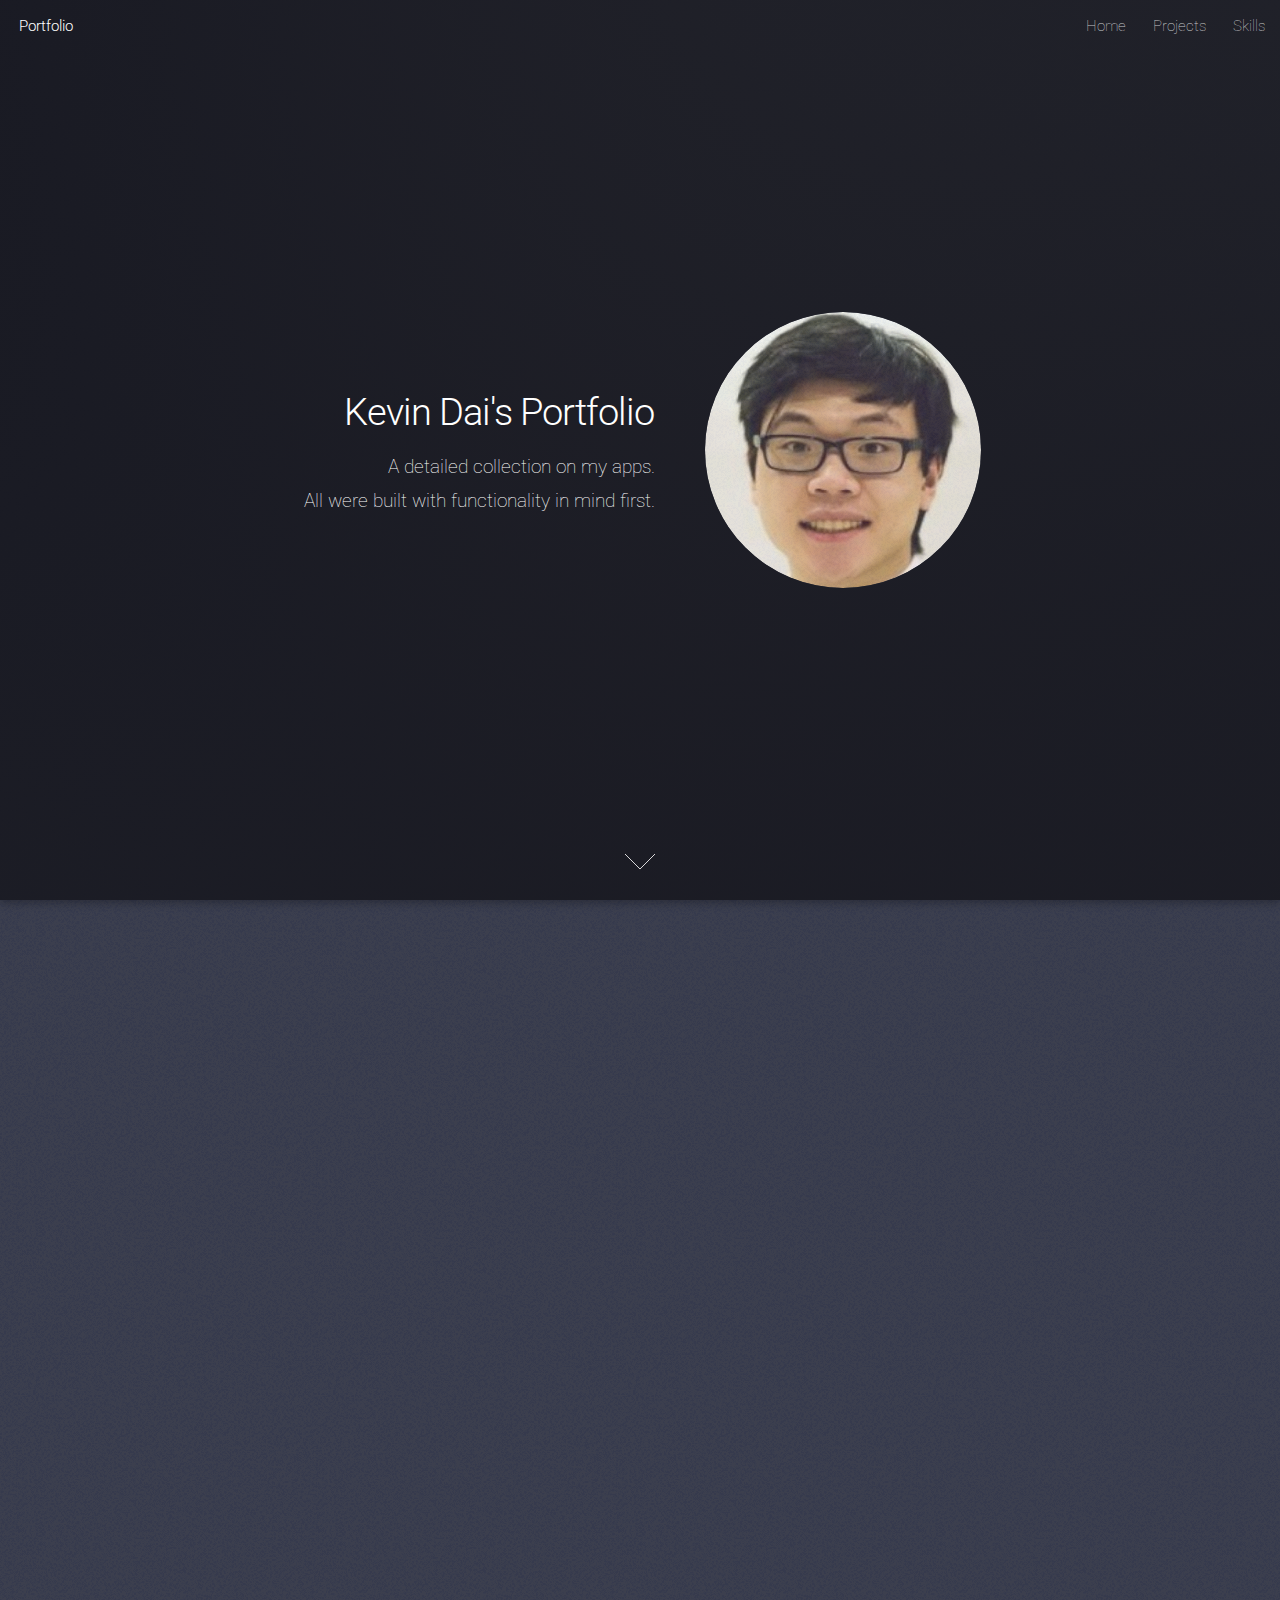
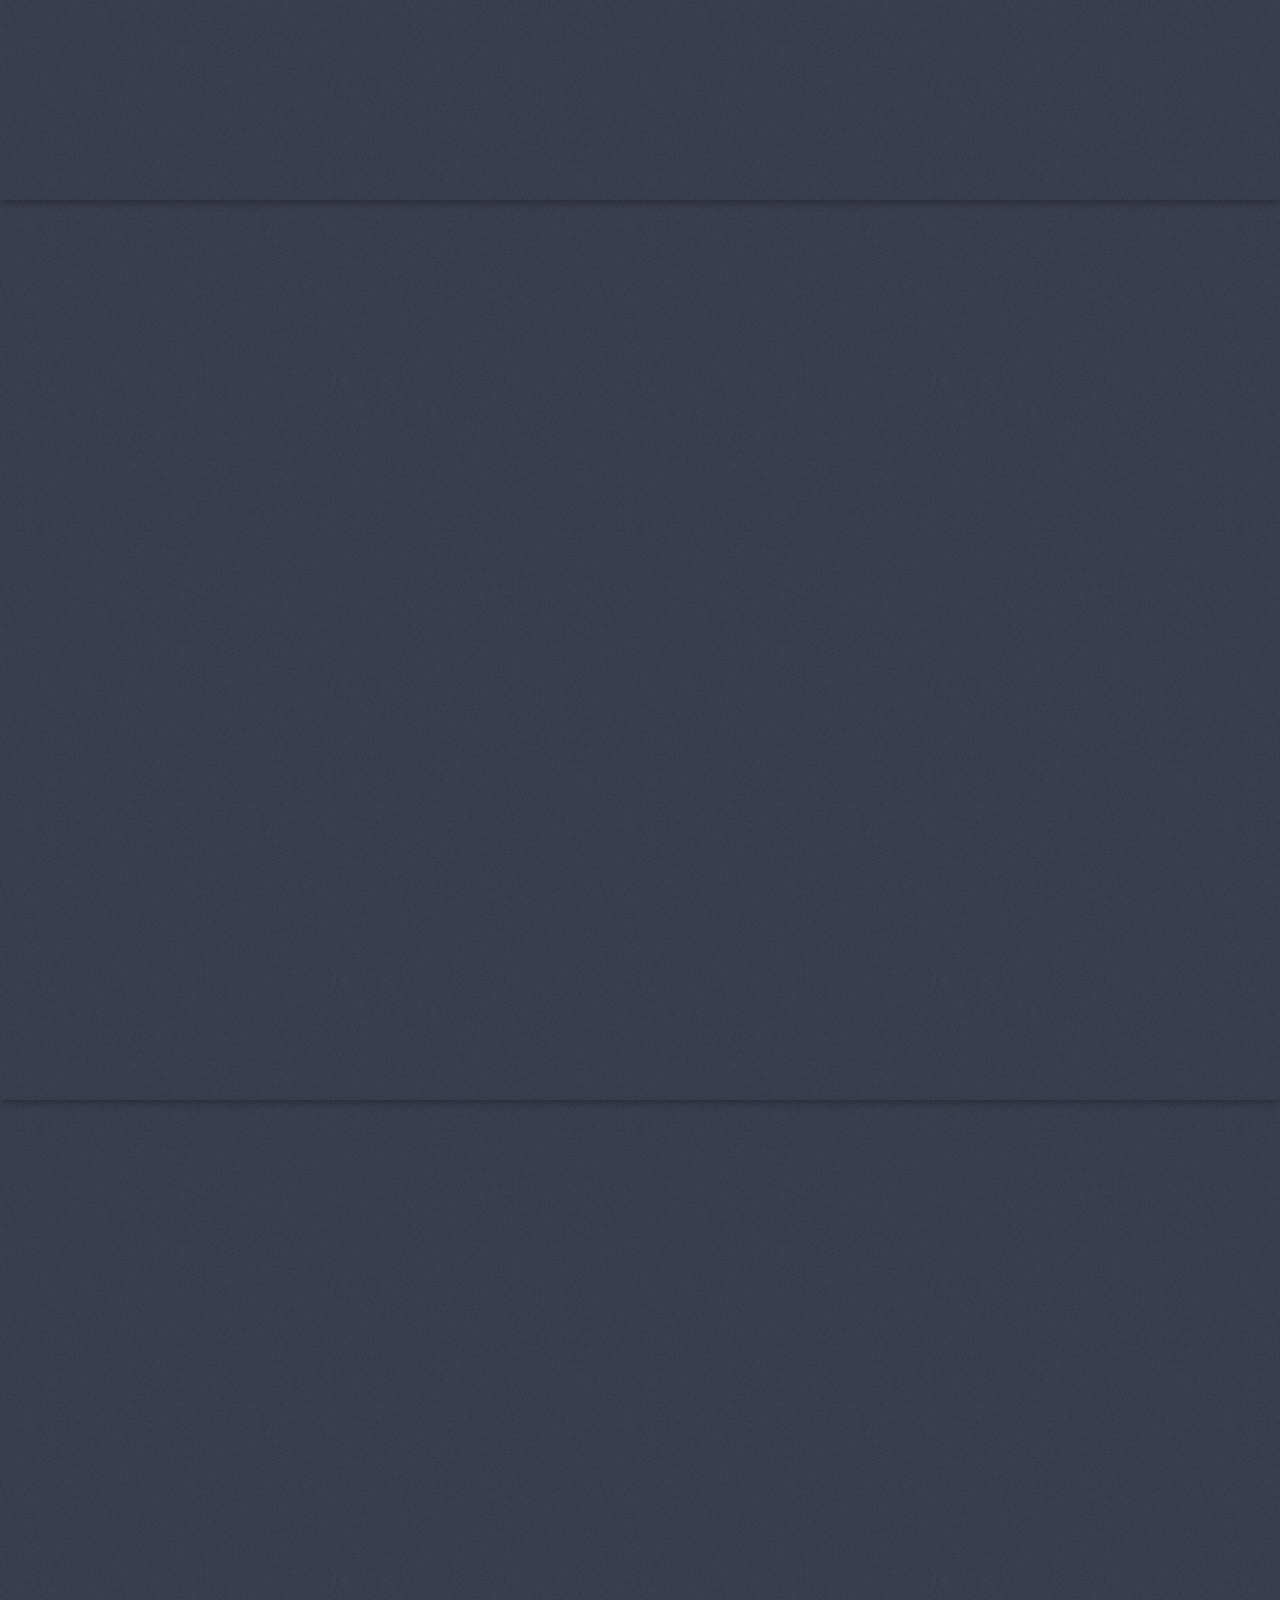
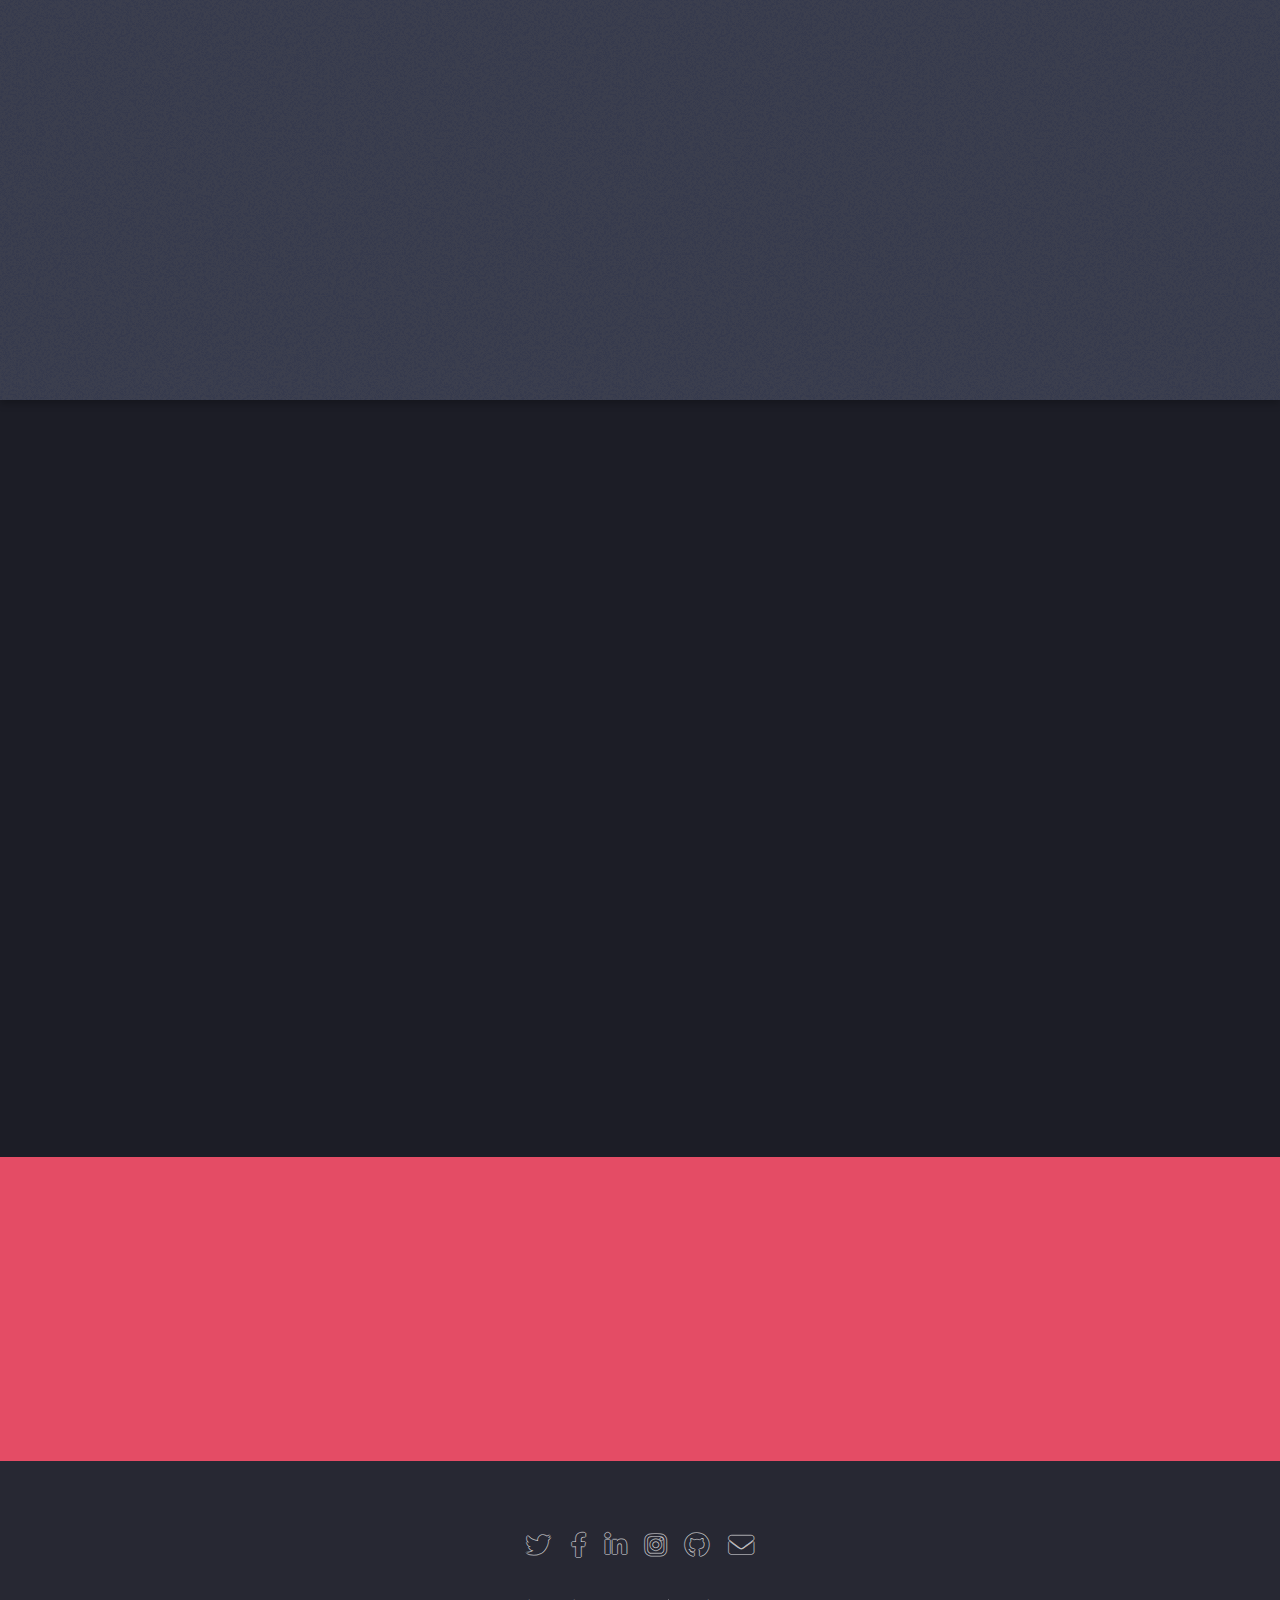
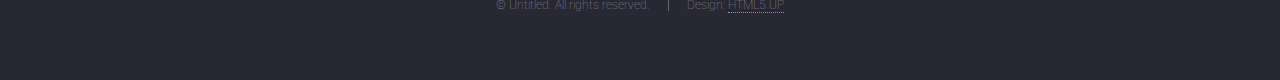
==== commit dc699719: "did project profiles" ====
--- a/index.html
+++ b/index.html
@@ -70,7 +70,7 @@
 									</header>
 								</div>
 								<div class="col-4 col-12-medium">
-									<p>A React App that displays various regions from Pokemon games and maps out where to catch various Pokemon. Pokemon are searchable by name, location, and region. Incorporates the PokeAPI to pull and parse data on Pokemon and where to find them. Imports Chart.JS to visualize patterns in Pokemon locations in an easy and interactive way</p>
+									<p>A React App that displays various regions from Pokemon games and maps out where to catch various Pokemon. Pokemon are searchable by name, location, and region. Incorporates the PokeAPI to pull and parse data on Pokemon and where to find them. Imports Chart.JS to visualize patterns in Pokemon locations in an easy and interactive way.</p>
 								</div>
 								<div class="col-4 col-12-medium">
 									<p>Ever since I was a kid, I've always loved exploring the Pokemon regions and was always fascinated with the idea of catching them all. Unfortunately, guides to find the locations and methods to catch every single one was scarce at the time. This app was built to create an easy-to-access database to find what exactly you need to become the best Pokemon trainer of all.</p>
@@ -131,12 +131,12 @@
 									<p>I use this to build and seed the backend database of my applications.</p>
 								</section>
 								<section class="col-4 col-6-medium col-12-xsmall">
-									<span class="icon solid alt major fa-react"></span>
+									<span class="fab fa-react" style="font-size: 2.25em"></span>
 									<h3>React</h3>
 									<p>Most of my frontends are built using this. I am comfortable in building multiple components as well as passing state.</p>
 								</section>
 								<section class="col-4 col-6-medium col-12-xsmall">
-									<span class="icon solid alt major fa-js"></span>
+									<span class="fab fa-js-square" style="font-size: 2.25em"></span>
 									<h3>JavaScript</h3>
 									<p>I understand how to incorporate the single-threaded nature of this language as well as using asynchronous callbacks.</p>
 								</section>
@@ -151,7 +151,7 @@
 									<p>I fully understand how to make calls to multiple endpoints on API's as well as querying the exact data that I need.</p>
 								</section>
 								<section class="col-4 col-6-medium col-12-xsmall">
-									<span class="icon solid alt major fa-github"></span>
+									<span class="fab fa-github" style="font-size: 2.25em"></span>
 									<h3>Github</h3>
 									<p>I understand how to correctly incorporate Github into my projects and how to work around multiple coworkers collaborating on the same project.</p>
 								</section>
--- a/assets/css/main.css
+++ b/assets/css/main.css
@@ -2469,7 +2469,7 @@
 				text-shadow: 1px 0 0 #ffffff, -1px 0 0 #ffffff, 0 1px 0 #ffffff, 0 -1px 0 #ffffff;
 			}
 
-		.icon.major {
+		/* .icon.major {
 			background: #272833;
 			border-radius: 100%;
 			cursor: default;
@@ -2479,7 +2479,7 @@
 			margin: 0 0 2em 0;
 			text-align: center;
 			width: 6em;
-		}
+		} */
 
 			.icon.major:before {
 				font-size: 2.25em;
@@ -4108,4 +4108,4 @@
 						padding: 0;
 					}
 
-	}+	}
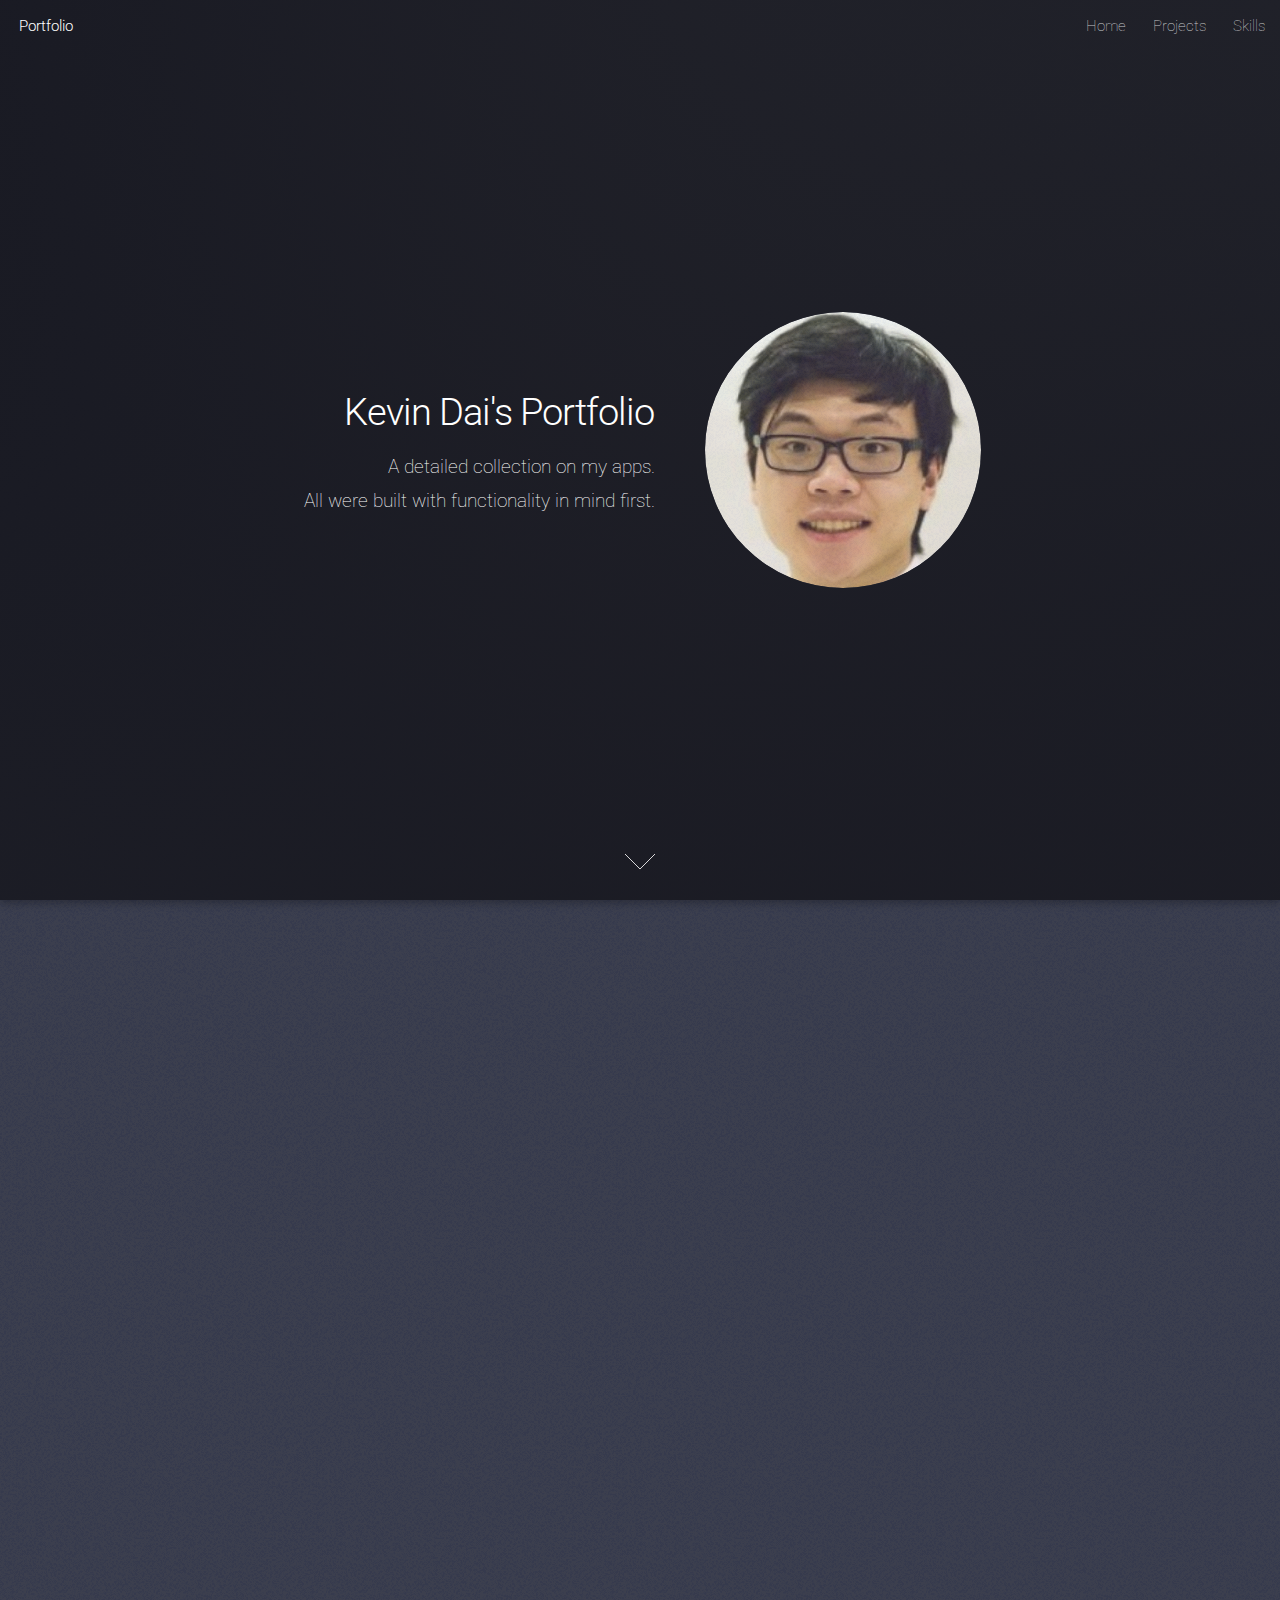
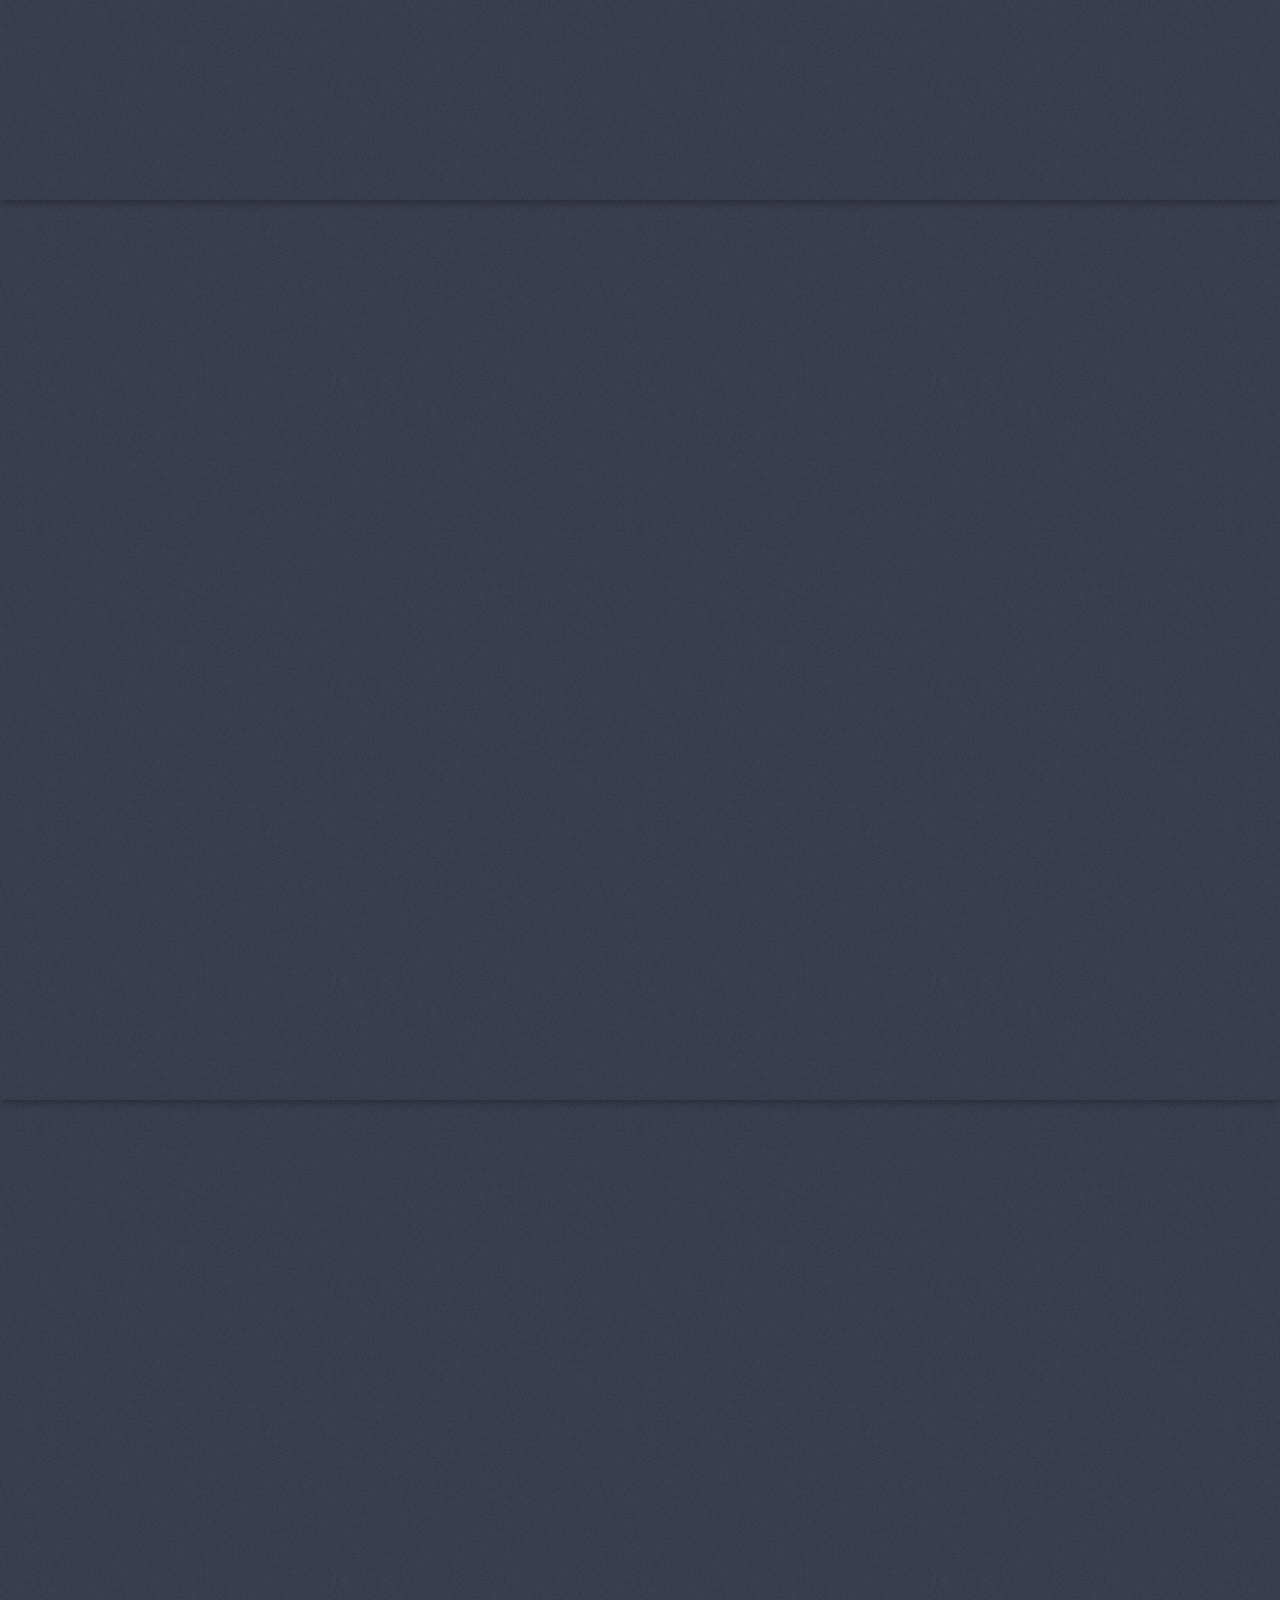
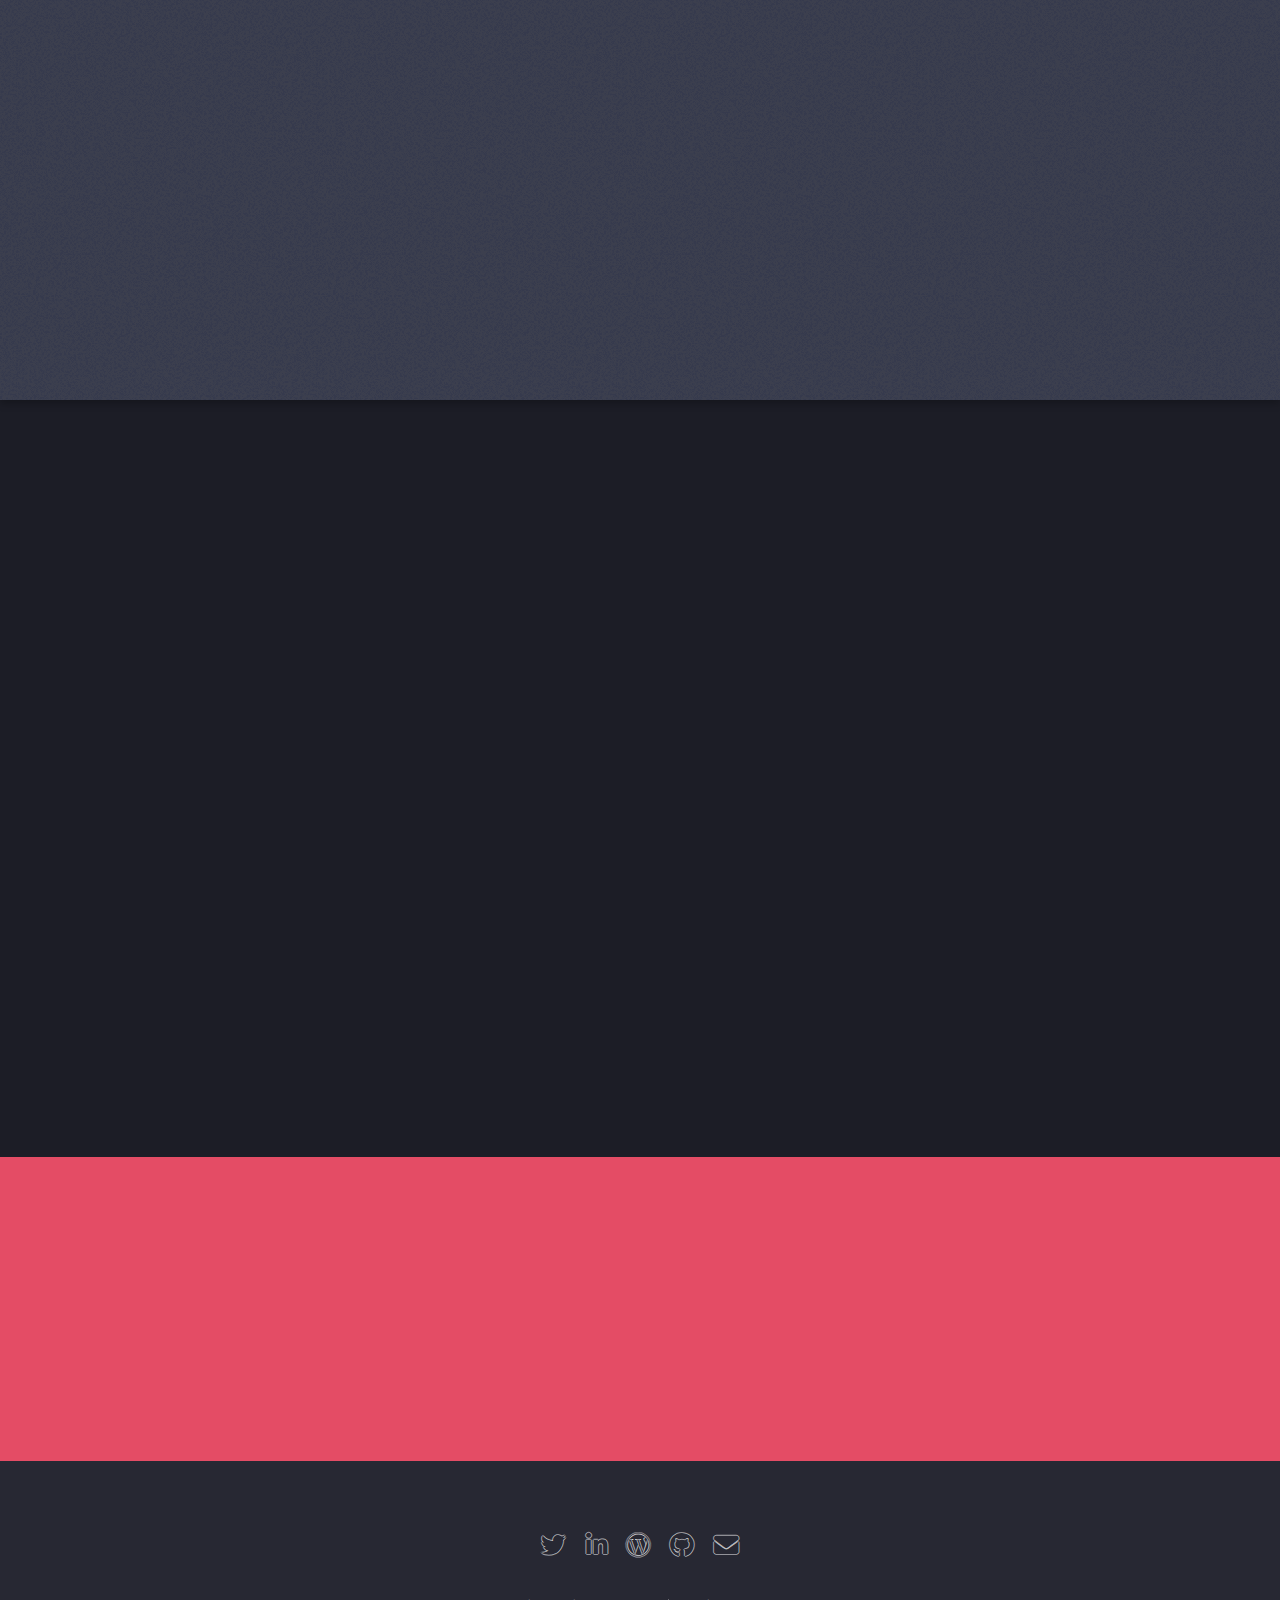
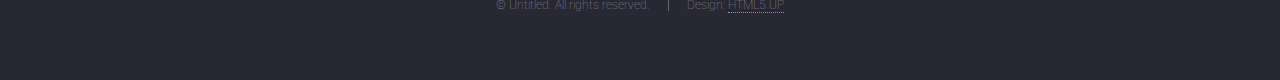
==== commit eb6d9254: "added more sections" ====
--- a/index.html
+++ b/index.html
@@ -6,7 +6,7 @@
 -->
 <html>
 	<head>
-		<title>Landed by HTML5 UP</title>
+		<title>Portfolio</title>
 		<meta charset="utf-8" />
 		<meta name="viewport" content="width=device-width, initial-scale=1, user-scalable=no" />
 		<link rel="stylesheet" href="assets/css/main.css" />
@@ -185,9 +185,8 @@
 				<footer id="footer">
 					<ul class="icons">
 						<li><a href="https://twitter.com/KevinDai4" class="icon brands alt fa-twitter"><span class="label">Twitter</span></a></li>
-						<li><a href="#" class="icon brands alt fa-facebook-f"><span class="label">Facebook</span></a></li>
 						<li><a href="https://www.linkedin.com/in/kevin-dai23/" class="icon brands alt fa-linkedin-in"><span class="label">LinkedIn</span></a></li>
-						<li><a href="#" class="icon brands alt fa-instagram"><span class="label">Instagram</span></a></li>
+						<li><a href="https://wordpress.com/view/kevindai.home.blog" class="icon brands alt fa-wordpress"><span class="label">Wordpress</span></a></li>
 						<li><a href="https://github.com/locky5" class="icon brands alt fa-github"><span class="label">GitHub</span></a></li>
 						<li><a href="mailto: kevin.dai.2451@gmail.com" class="icon solid alt fa-envelope"><span class="label">Email</span></a></li>
 					</ul>
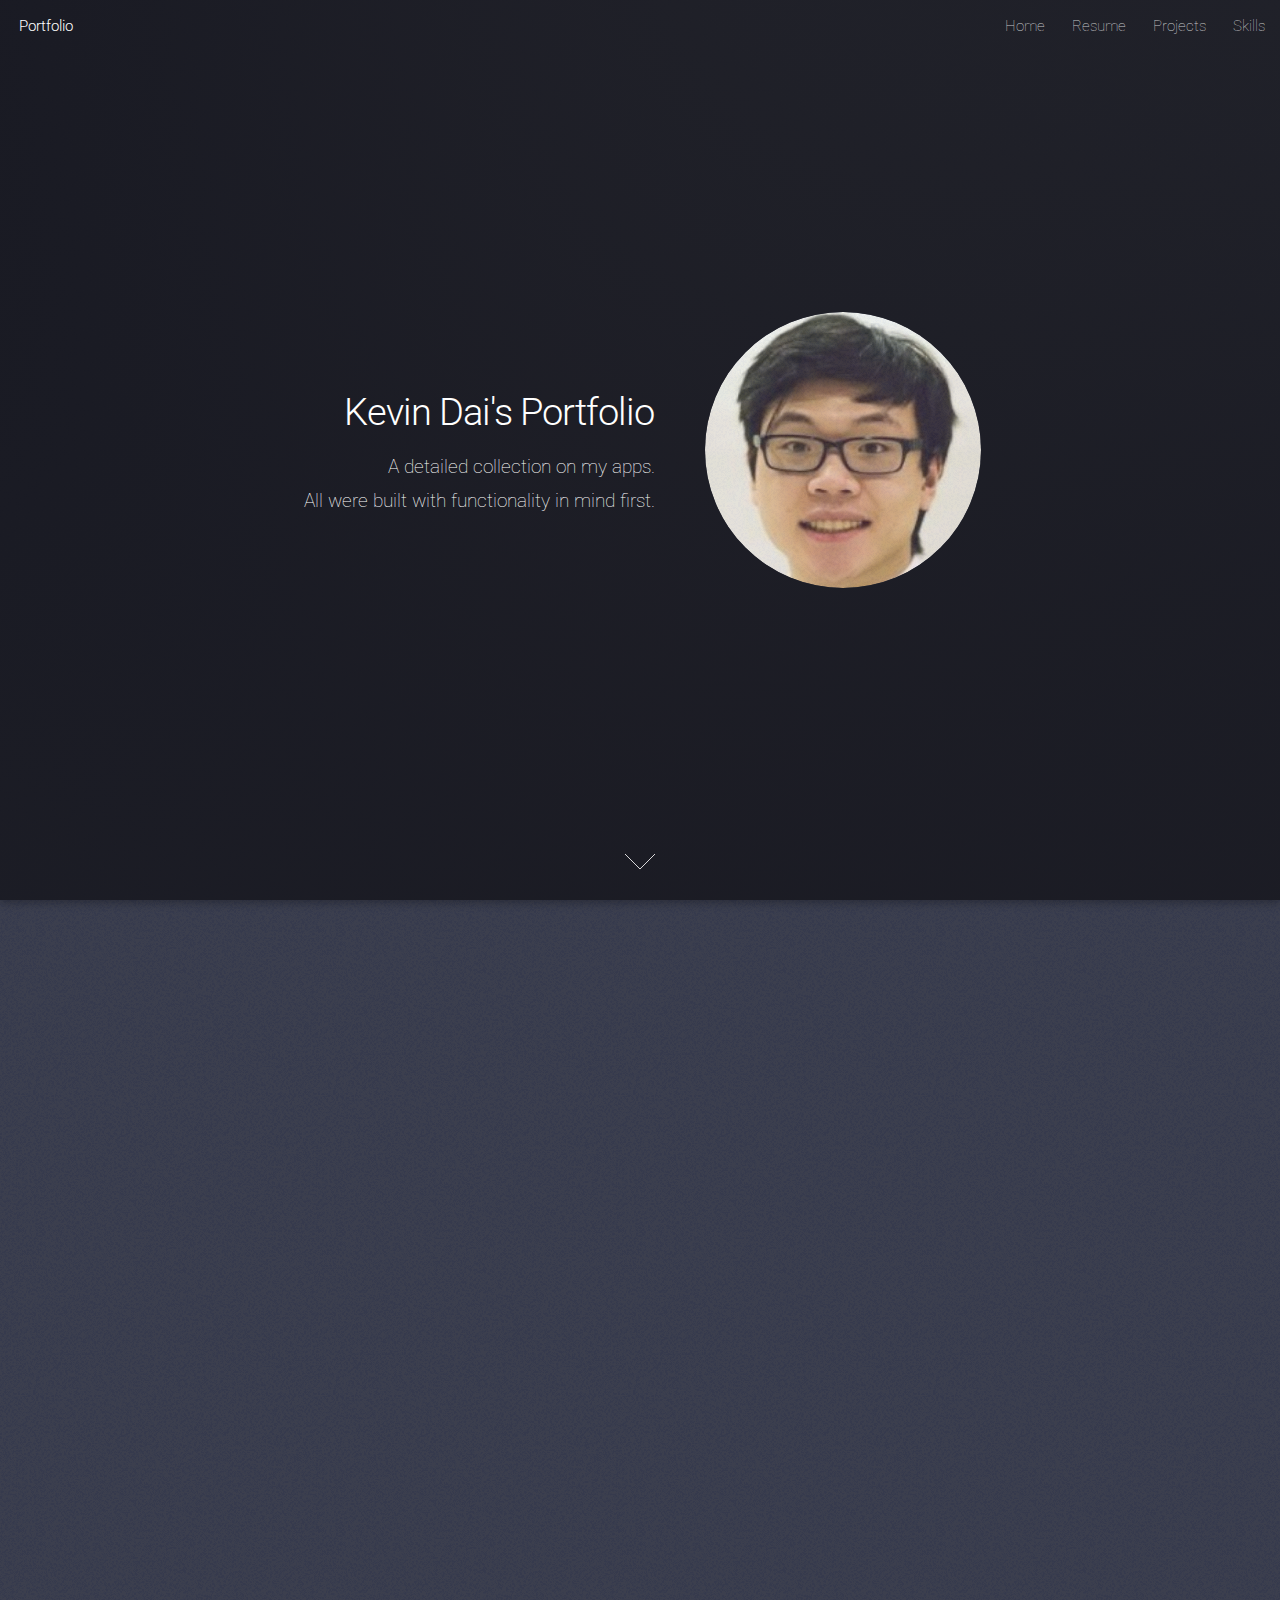
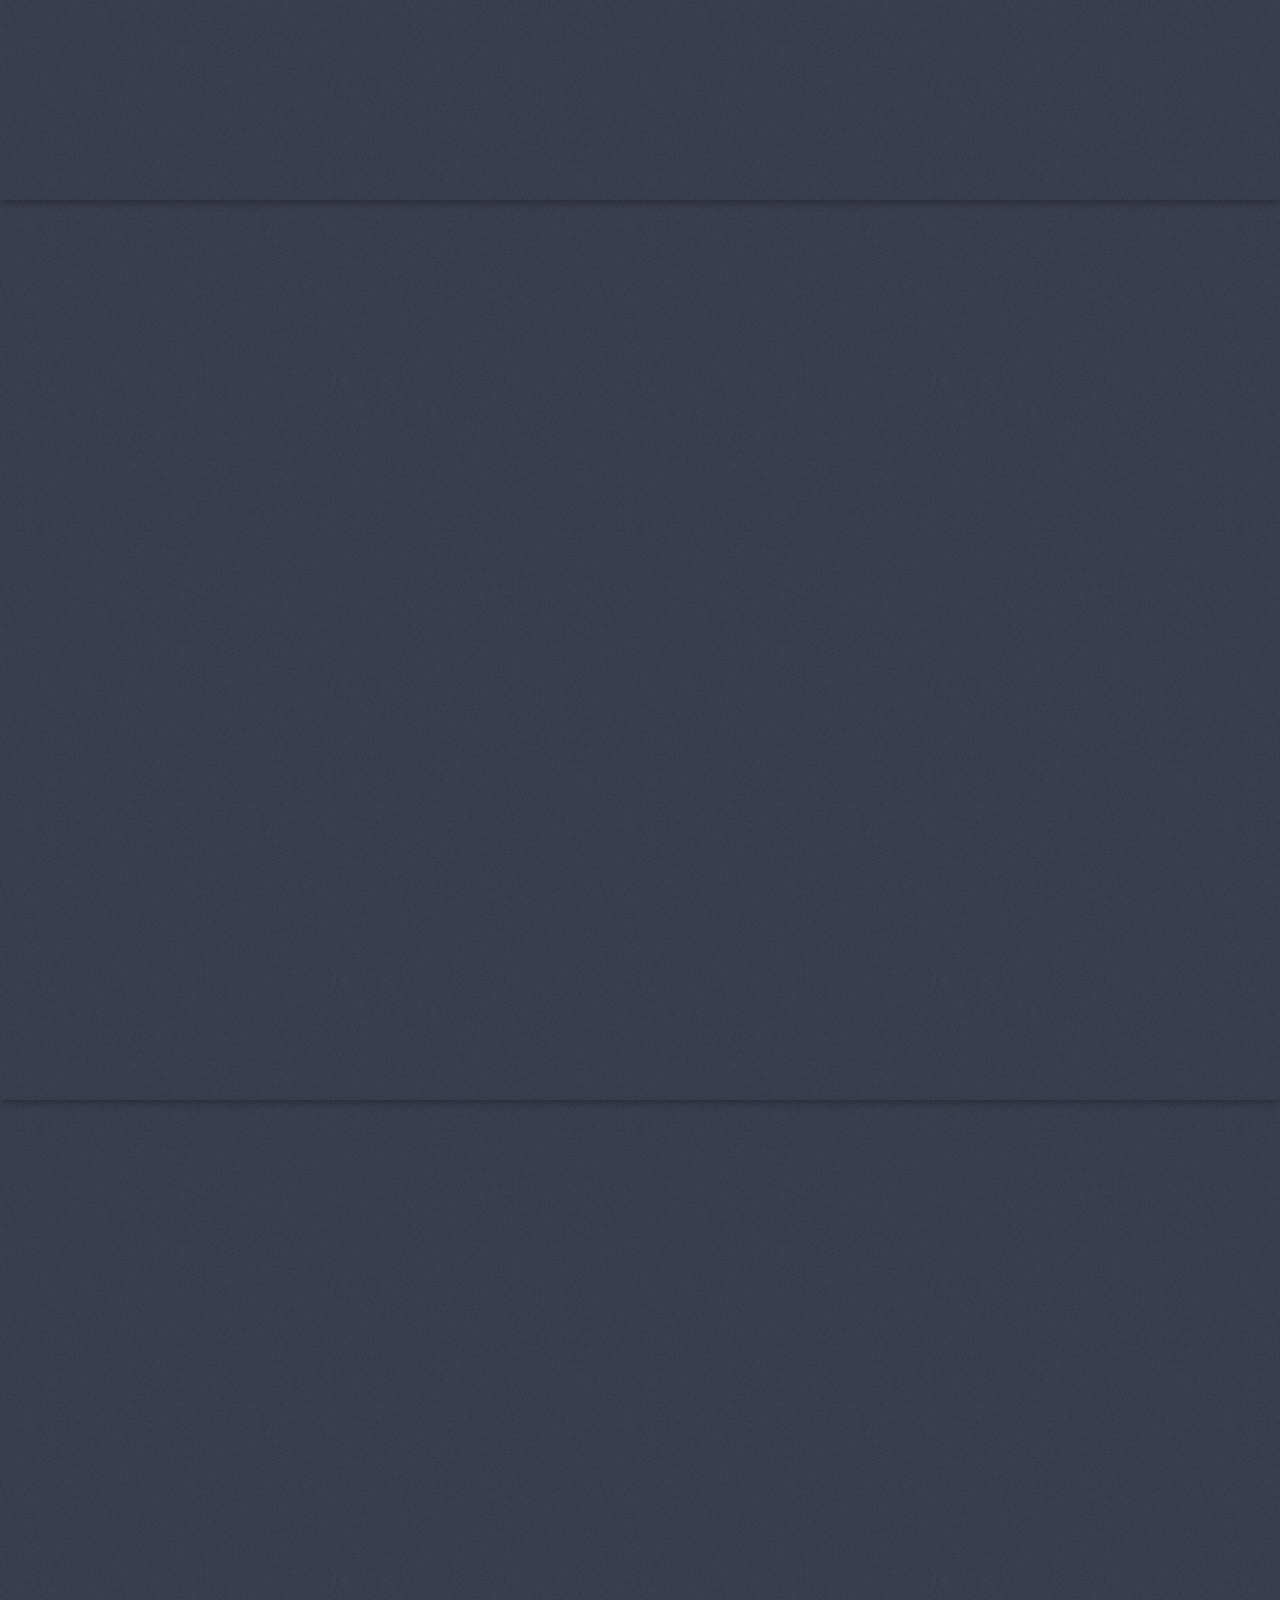
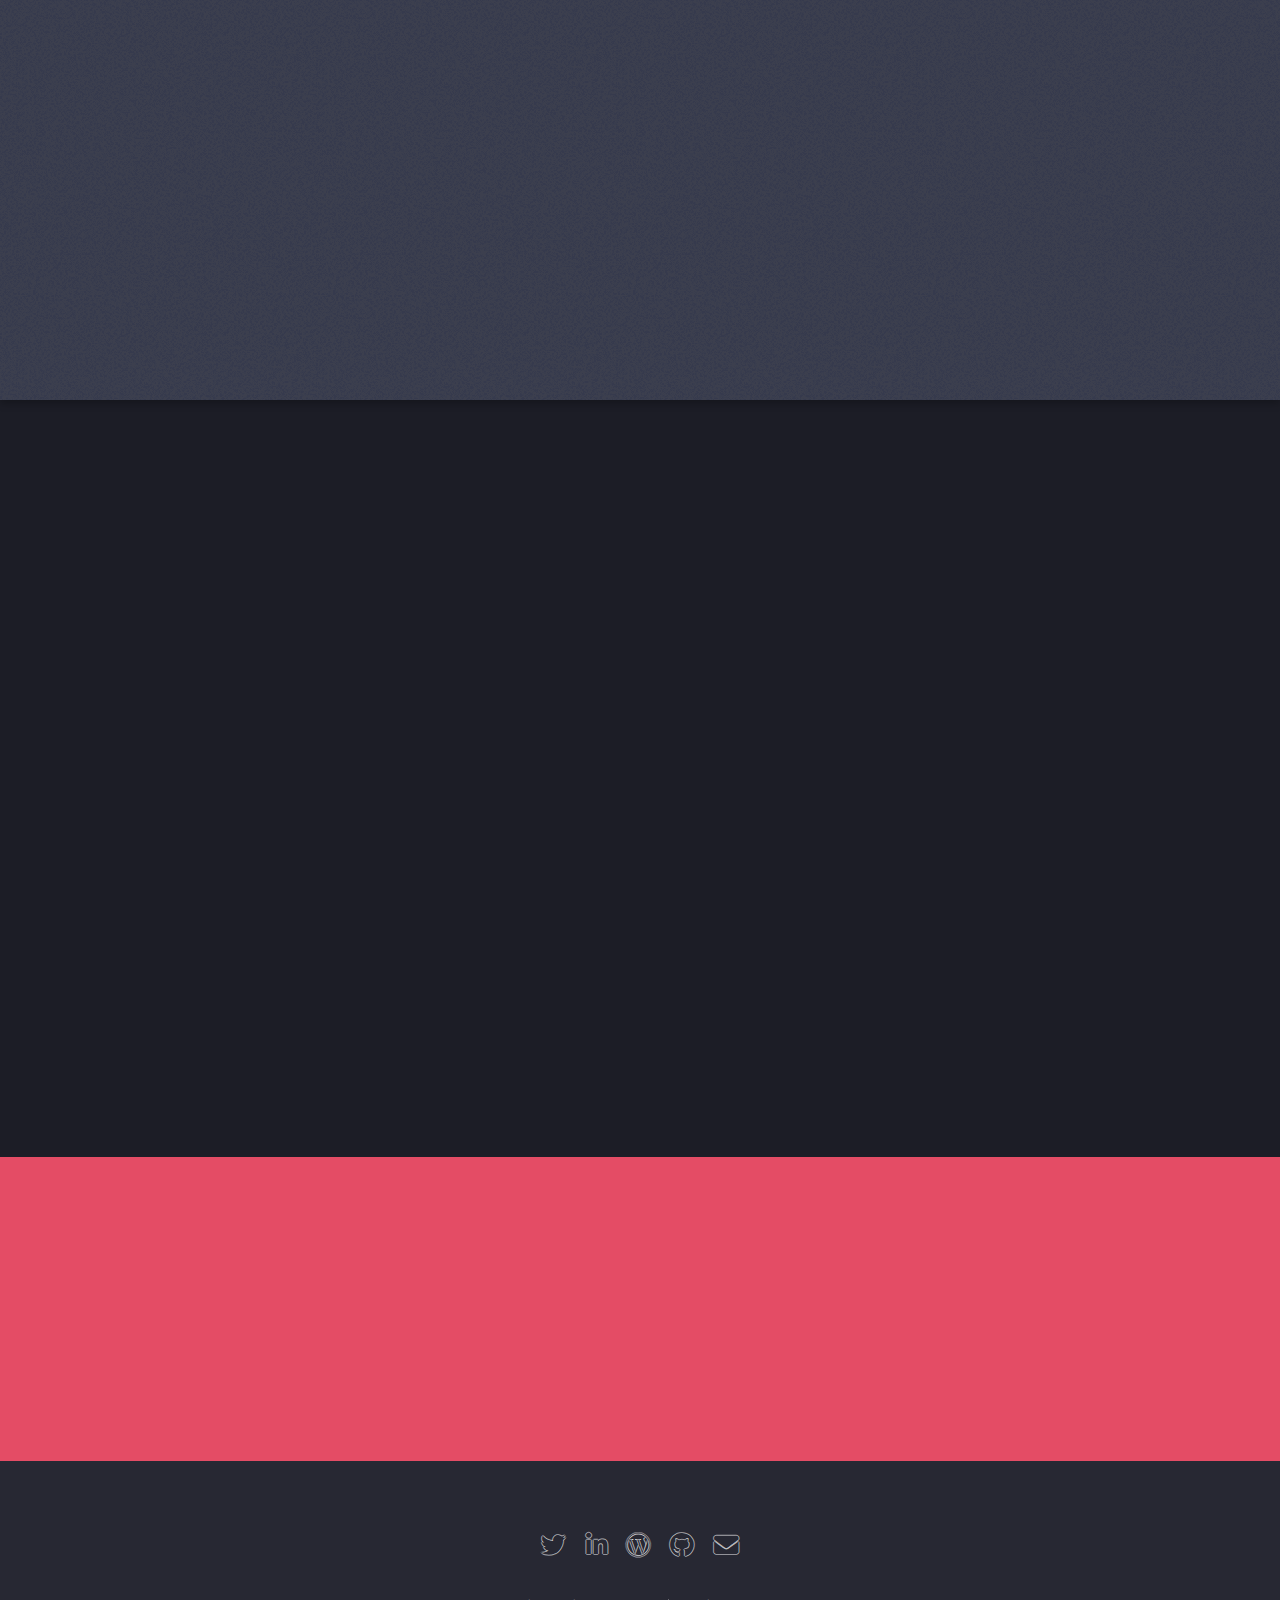
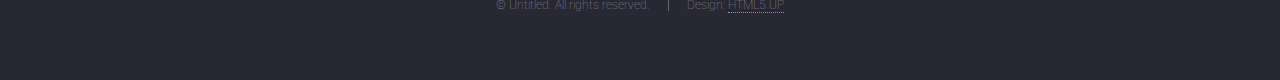
==== commit b9d53348: "Finished Resume Section" ====
--- a/index.html
+++ b/index.html
@@ -21,6 +21,7 @@
 					<nav id="nav">
 						<ul>
 							<li><a href="index.html">Home</a></li>
+							<li><a href="resume.html">Resume</a></li>
 							<li>
 								<a href="#">Projects</a>
 								<ul>
@@ -38,7 +39,7 @@
 									</li> -->
 								</ul>
 							</li>
-							<li><a href="elements.html">Skills</a></li>
+							<li><a href="skills.html">Skills</a></li>
 							<!-- <li><a href="#" class="button primary">Sign Up</a></li> -->
 						</ul>
 					</nav>
@@ -92,7 +93,7 @@
 							<h2>Moody</h2>
 							<p>Track Your Mood Over Time and Post Your Feelings On a Message Board</p>
 						</header>
-						<p>A React app where users create and manage their feelings through post-it-notes. Utilizes 'ActiveRecord' methods for managing domain model associations. Routes and view templates follow MVC design pattern. Enables all CRUD-based actions for trips.</p>
+						<p>A React app where users create and manage their feelings through post-it-notes. Utilizes 'ActiveRecord' methods for managing domain model associations. Routes and view templates follow MVC design pattern. Enables all CRUD-based actions for moods.</p>
 						<ul class="actions">
 							<li><a href="mood.html" class="button">Learn More</a></li>
 						</ul>
@@ -184,8 +185,20 @@
 			<!-- Footer -->
 				<footer id="footer">
 					<ul class="icons">
-						<li><a href="https://twitter.com/KevinDai4" class="icon brands alt fa-twitter"><span class="label">Twitter</span></a></li>
-						<li><a href="https://www.linkedin.com/in/kevin-dai23/" class="icon brands alt fa-linkedin-in"><span class="label">LinkedIn</span></a></li>
+						<li>
+							<a href="https://twitter.com/KevinDai4" class="icon brands alt fa-twitter">
+								<span class="label">
+									Twitter
+								</span>
+							</a>
+						</li>
+						<li>
+							<a href="https://www.linkedin.com/in/kevin-dai23/" class="icon brands alt fa-linkedin-in">
+								<span class="label">
+									LinkedIn
+								</span>
+							</a>
+						</li>
 						<li><a href="https://wordpress.com/view/kevindai.home.blog" class="icon brands alt fa-wordpress"><span class="label">Wordpress</span></a></li>
 						<li><a href="https://github.com/locky5" class="icon brands alt fa-github"><span class="label">GitHub</span></a></li>
 						<li><a href="mailto: kevin.dai.2451@gmail.com" class="icon solid alt fa-envelope"><span class="label">Email</span></a></li>
